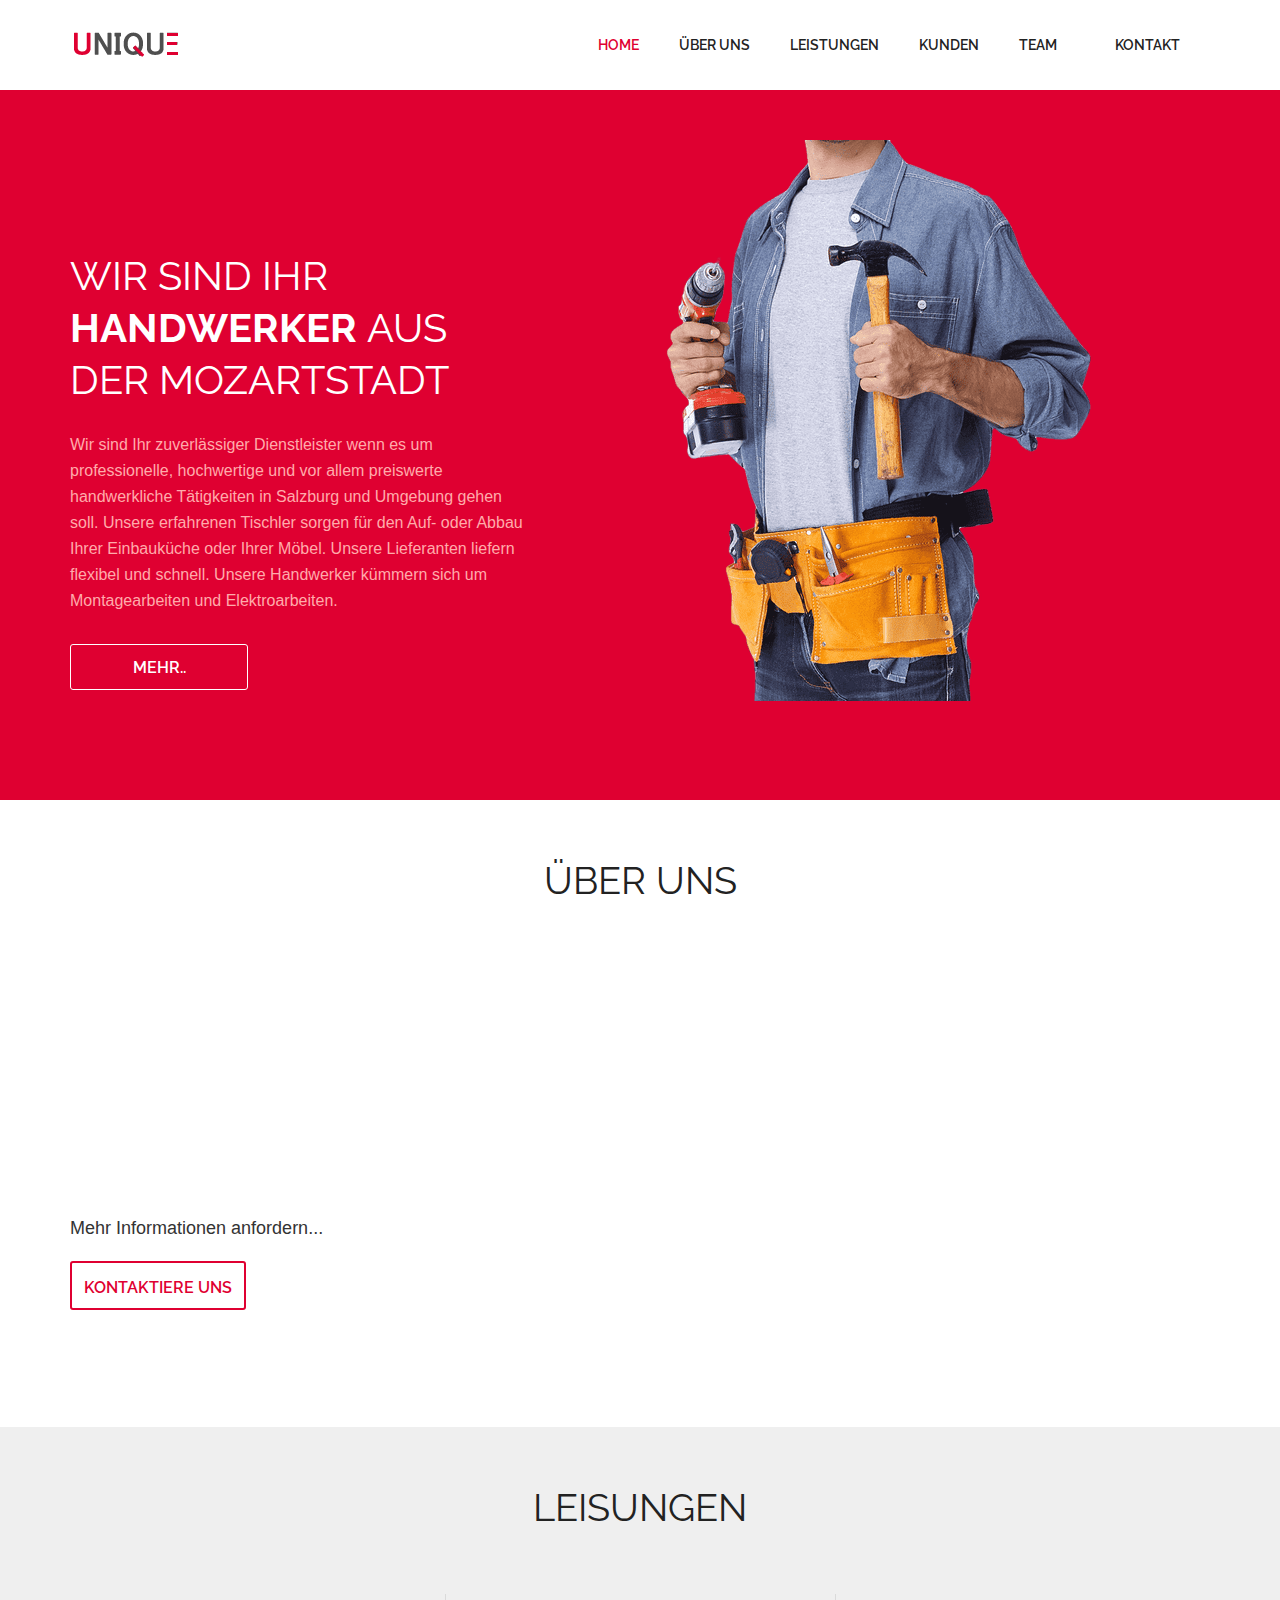
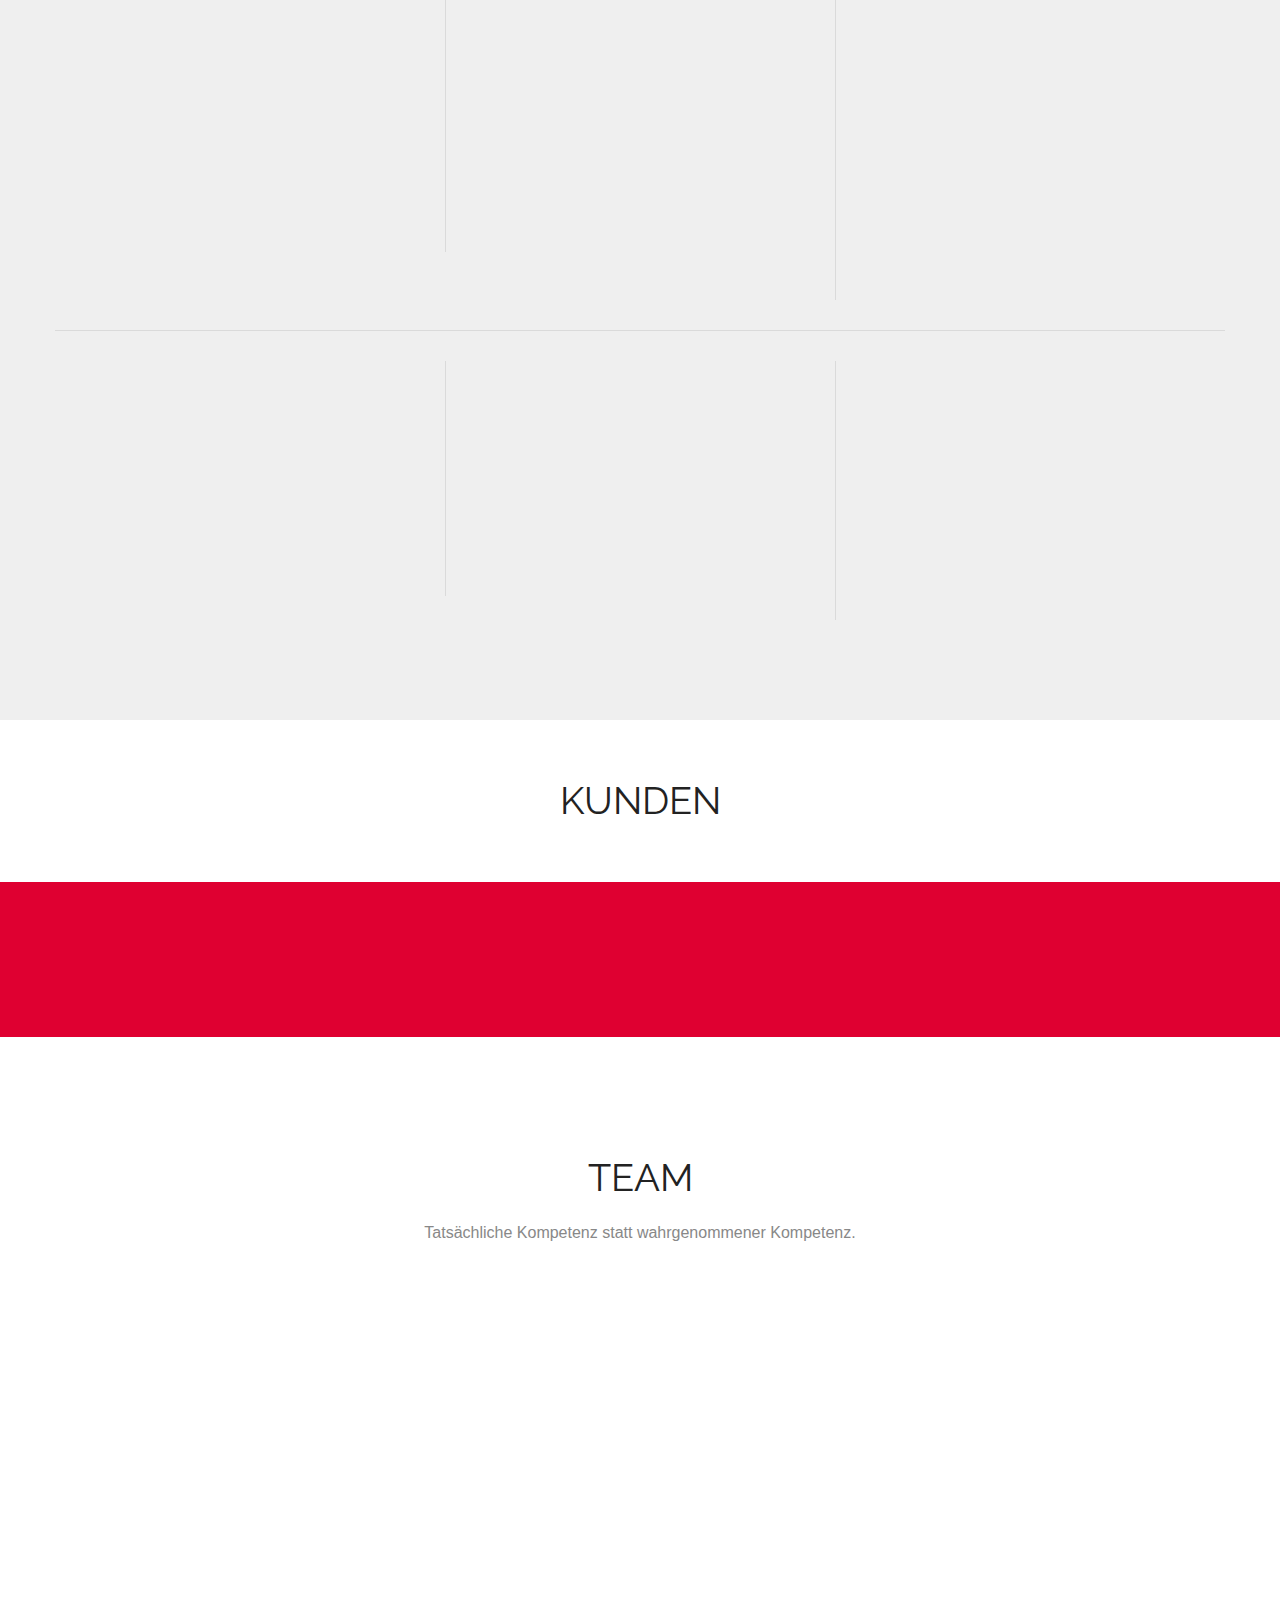
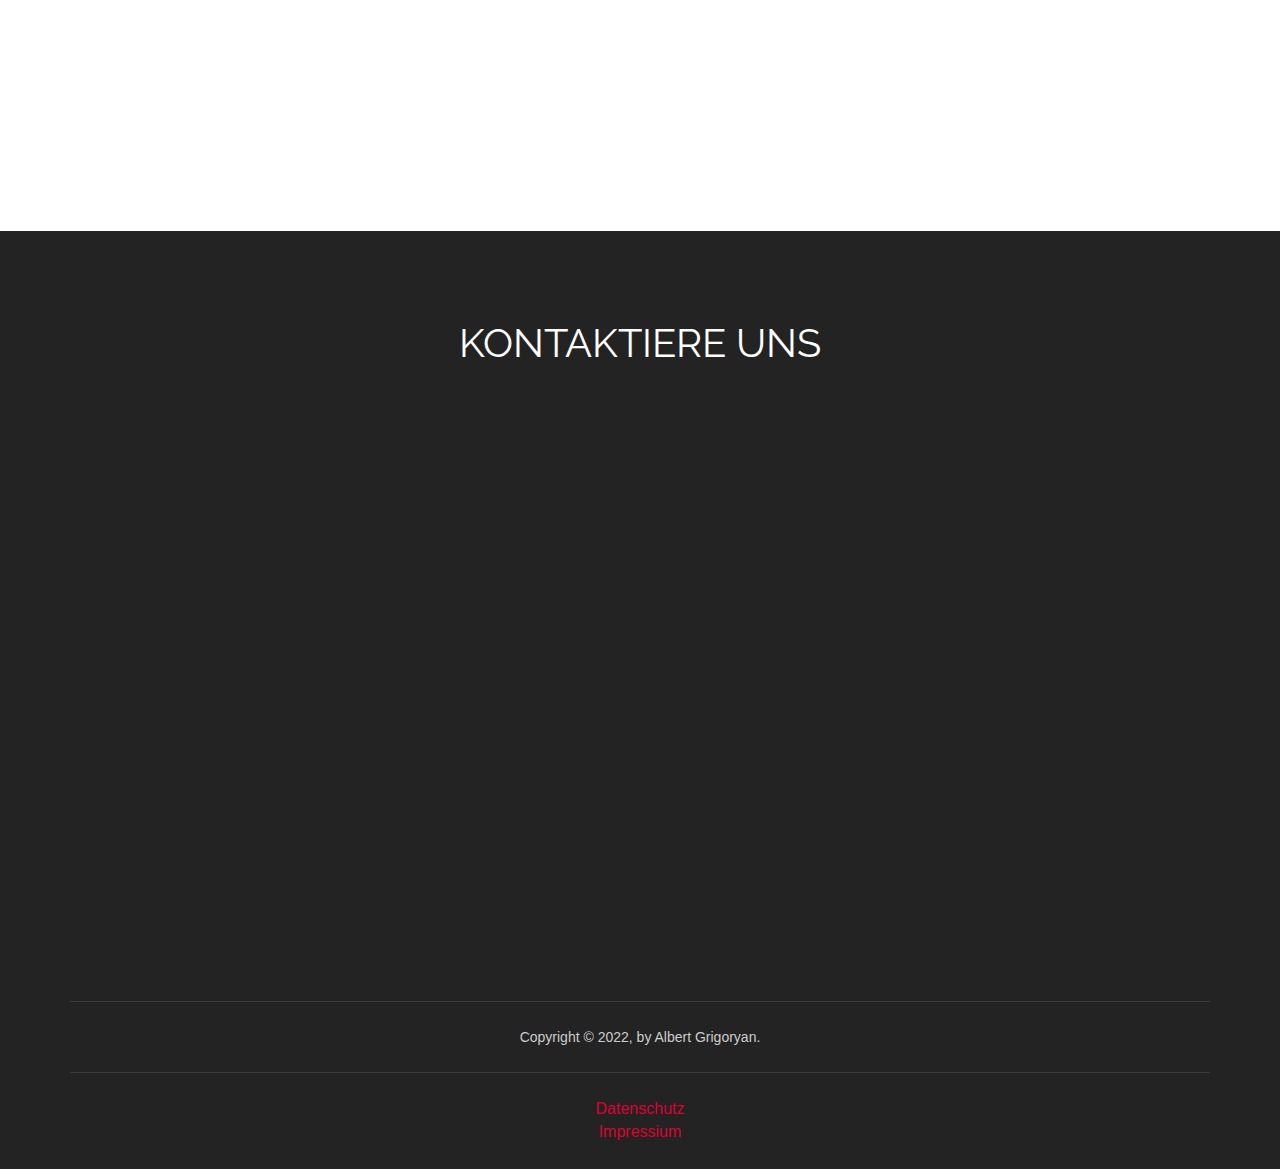
==== index.html @ 23719fca "Add files via upload" ====
<!doctype html>
<html>
<head>
<meta charset="utf-8">
<meta name="viewport" content="width=device-width, maximum-scale=1">
<title>AB-Montage</title>
<link rel="icon" href="favicon.png" type="image/png">
<link href="css/bootstrap.min.css" rel="stylesheet" type="text/css">
<link href="css/style.css" rel="stylesheet" type="text/css"> 
<!--<link href="css/font-awesome.css" rel="stylesheet" type="text/css"> -->
<link href="css/animate.css" rel="stylesheet" type="text/css">
<link rel="stylesheet" href="https://cdn.jsdelivr.net/npm/bootstrap-icons@1.8.3/font/bootstrap-icons.css">
<link href="https://fonts.googleapis.com/icon?family=Material+Icons+Outlined"
      rel="stylesheet">
 
<!--[if lt IE 9]>
    <script src="js/respond-1.1.0.min.js"></script>
    <script src="js/html5shiv.js"></script>
    <script src="js/html5element.js"></script>
<![endif]-->
 
</head>
<body>

<!--Header_section-->
<header id="header_wrapper">
  <div class="container">
    <div class="header_box">
      <div class="logo"><a href="#"><img src="img/logo.png" alt="logo"></a></div>
	  <nav class="navbar navbar-inverse" role="navigation">
      <div class="navbar-header">
        <button type="button" id="nav-toggle" class="navbar-toggle" data-toggle="collapse" data-target="#main-nav"> <span class="sr-only">Toggle navigation</span> <span class="icon-bar"></span> <span class="icon-bar"></span> <span class="icon-bar"></span> </button>
        </div>
	    <div id="main-nav" class="collapse navbar-collapse navStyle">
			<ul class="nav navbar-nav" id="mainNav">
			  <li class="active"><a href="#hero_section" class="scroll-link">Home</a></li>
			  <li><a href="#aboutUs" class="scroll-link">Über uns</a></li>
			  <li><a href="#service" class="scroll-link">Leistungen</a></li>
			  <li><a href="#clients" class="scroll-link">Kunden</a></li>
			  <li><a href="#team" class="scroll-link">Team</a></li>
			  <li><a href="#contact" class="scroll-link">Kontakt</a></li>
			</ul>
      </div>
	 </nav>
    </div>
  </div>
</header>
<!--Header_section--> 

<!--Hero_Section-->
<section id="hero_section" class="top_cont_outer">
  <div class="hero_wrapper">
    <div class="container">
      <div class="hero_section">
        <div class="row">
          <div class="col-lg-5 col-sm-7">
            <div class="top_left_cont zoomIn wow animated"> 
              <h2>Wir sind Ihr <strong>Handwerker </strong>aus der Mozartstadt</h2>
              <p>Wir sind Ihr zuverlässiger Dienstleister wenn es um professionelle, hochwertige und vor allem preiswerte handwerkliche Tätigkeiten in Salzburg und Umgebung gehen soll.
                Unsere erfahrenen Tischler sorgen für den Auf- oder Abbau Ihrer Einbauküche oder Ihrer Möbel. Unsere Lieferanten liefern flexibel und schnell. Unsere Handwerker kümmern sich um Montagearbeiten und Elektroarbeiten.</p>
              <a href="#service" class="read_more2">Mehr..</a> </div>
          </div>
          <div class="col-lg-7 col-sm-5">
			<img src="img/main_device_image.png" class="zoomIn wow animated" alt="" />
		  </div>
        </div>
      </div>
    </div>
  </div>
</section>
<!--Hero_Section--> 

<section id="aboutUs"><!--Aboutus-->
<div class="inner_wrapper">
  <div class="container">
    <h2>Über Uns</h2>
    <div class="inner_section">
	<div class="row">
      <div class=" col-lg-4 col-md-4 col-sm-4 col-xs-12 pull-right"><img src="img/about-img.jpg" class="img-circle delay-03s animated wow zoomIn" alt=""></div>
      	<div class=" col-lg-7 col-md-7 col-sm-7 col-xs-12 pull-left">
        	<div class=" delay-01s animated fadeInDown wow animated">
			<h3>Wir sind die Vollblut Handwerker aus Salzburg</h3><br/> 
            <p>Wir sind ein Betrieb welches sich auf jegliche handwerkliche Tätigkeiten spezialisiert hat.</p> <br/>
<p>Wir bieten Qualitätarbeit zum fairen Preis. A&B-Montage wurde 2018 gegründet und konnte jährlich immer mehr Großkonzerne und Endkunden überzeugen. Durch diese positive Entwicklung konnte A&B-Montage immer mehr kompetente Handwerker ins Team holen. So ist die Qualität der vielen Leistungen sichergestellt. Auf Anfrage können wir einen Ersttermin festlegen und uns über Ihre Anfrage abstimmen. Gerne können auch andere handwerkliche Tätigkeiten angefragt werden.</p>
</div>
<div class="work_bottom"> <span>Mehr Informationen anfordern...</span> <a href="#contact" class="contact_btn">Kontaktiere uns</a> </div>       
	   </div>
      	
      </div>
	  
      
    </div>
  </div> 
  </div>
</section>
<!--Aboutus--> 


<!--Service-->
<section  id="service">
  <div class="container">
    <h2>Leisungen</h2>
    <div class="service_wrapper">
      <div class="row">
        <div class="col-lg-4">
          <div class="service_block">
            <div class="service_icon delay-03s animated wow  zoomIn"> <span><i class="material-icons-outlined">
              construction
            </i></span> </div>
            <h3 class="animated fadeInUp wow">Montagearbeiten</h3>
            <p class="animated fadeInDown wow">Waschmaschine anschließen, Kasten zusammenbauen, Sockelleisten montieren, Fernseher Halterung, Garderoben Stange, Schaukel fixieren, uvm.</p>
          </div>
        </div>
        <div class="col-lg-4 borderLeft">			
          <div class="service_block">
            <div class="service_icon icon2  delay-03s animated wow zoomIn"> <span><i class="material-icons-outlined">
              local_shipping
            </i></span> </div>
            <h3 class="animated fadeInUp wow">Lieferservice</h3>
            <p class="animated fadeInDown wow">Lieferungen von Kleingeräten bis großen Möbelstücken. Kurze Lieferzeiten sind dabei garantiert und können telefonisch fixiert werden.</p>
          </div>
        </div>
        <div class="col-lg-4 borderLeft">
          <div class="service_block">
            <div class="service_icon icon3  delay-03s animated wow zoomIn"> <span><i class="material-icons-outlined">
              info
            </i></i></span> </div>
            <h3 class="animated fadeInUp wow">Einbaucheck</h3>
            <p class="animated fadeInDown wow">Wir machen einen Einbaucheck bevor Sie sich für die Geräte entscheiden. Mit den richtigen Abmessungen können Sie nun zum Händler..
              Wenn wir diese Geräte dann einbauen, dann bekommen Sie Ihr Geld zurück.
            </p>
          </div>
        </div>
      </div>
	   <div class="row borderTop">
        <div class="col-lg-4 mrgTop">
          <div class="service_block">
            <div class="service_icon delay-03s animated wow  zoomIn"> <span><i class="material-icons-outlined">
              bolt
            </i></span> </div>
            <h3 class="animated fadeInUp wow">Elektroarbeiten</h3>
            <p class="animated fadeInDown wow">Störungsbehebung, Lampenmontage, Herd anschließen, Verteiler erneuern, Steckdosen erweitern, Leitungen verstärken, Schalter montieren uvm.</p>
          </div>
        </div>
        <div class="col-lg-4 borderLeft mrgTop">
          <div class="service_block">
            <div class="service_icon icon2  delay-03s animated wow zoomIn"> <span><i class="material-icons-outlined">
              countertops
            </i></span> </div>
            <h3 class="animated fadeInUp wow">Küchenmontage</h3>
            <p class="animated fadeInDown wow">Küchenaufbau, Herdanschluss, Arbeitsplattentausch, Armaturenmontage, Steckdosenmontage uvm.</p>
          </div>
        </div>
        <div class="col-lg-4 borderLeft mrgTop">
          <div class="service_block">
            <div class="service_icon icon3  delay-03s animated wow zoomIn"> <span><i class="material-icons-outlined">
              bed
            </i></span> </div>
            <h3 class="animated fadeInUp wow">Möbelmontage</h3>
            <p class="animated fadeInDown wow">Kästen zusammenbauen, Wandregal montieren, Kinderbetten aufstellen, Spiegel anschrauben, Wandverbauten, Möbelaufbau uvm.</p>
          </div>
        </div>
      </div>
    </div>
  </div>
</section>
<!--Service-->



<section class="page_section" id="clients"><!--page_section-->
  <h2>Kunden</h2>
<!--page_section-->
<div class="client_logos"><!--client_logos-->
  <div class="container">
    <ul class="fadeInRight animated wow">
      <li class="crop"><a href="https://www.xxxlutz.at/"><img src="img/client_logo1.png" alt=""></a></li>
      <li class="crop"><a href="https://www.moebelix.at/"><img src="img/client_logo2.png" alt=""></a></li>
      <li class="crop"><a href="javascript:void(0)"><img src="img/client_logo3.png" alt=""></a></li>
      <li class="crop"><a href="javascript:void(0)"><img src="img/client_logo4.png" alt=""></a></li>
    </ul>
  </div>
</div>
</section>
<!--client_logos-->

<section class="page_section team" id="team"><!--main-section team-start-->
  <div class="container">
    <h2>Team</h2>
    <h6>Tatsächliche Kompetenz statt wahrgenommener Kompetenz.</h6>
    <div class="team_section clearfix">
      <div class="team_area">
        <div class="team_box wow fadeInDown delay-03s">
          <div class="team_box_shadow"><a href="javascript:void(0)"></a></div>
          <img src="img/team_pic1.jpg" alt="">
        </div>
        <h3 class="wow fadeInDown delay-03s">Abubakar Askhabov</h3>
        <span class="wow fadeInDown delay-03s">Inhaber und Projektleiter</span>
        <p class="wow fadeInDown delay-03s">Der Inhaber von A&B-Montage ist gelehrnter Maurer. Nach jahrelangen Erfahrungen als Fließenleger, konnte sich Ashkabov Fähigkeiten als Tischler aneignen.</p>
      </div>
      <div class="team_area">
        <div class="team_box  wow fadeInDown delay-06s">
          <div class="team_box_shadow"><a href="javascript:void(0)"></a></div>
          <img src="img/team_pic2.jpg" alt="">
        </div>
        <h3 class="wow fadeInDown delay-06s">Taus Askhabov</h3>
        <span class="wow fadeInDown delay-06s">Tischler</span>
        <p class="wow fadeInDown delay-06s">Lorem ipsum dolor sit amet, consectetur adipiscing elit. Proin consequat sollicitudin cursus. Dolor sit amet, consectetur adipiscing elit proin consequat.</p>
      </div>
      <div class="team_area">
        <div class="team_box wow fadeInDown delay-09s">
          <div class="team_box_shadow"><a href="javascript:void(0)"></a></div>
          <img src="img/team_pic3.jpg" alt="">
        </div>
        <h3 class="wow fadeInDown delay-09s">Lancer Jack</h3>
        <span class="wow fadeInDown delay-09s">Senior Manager</span>
        <p class="wow fadeInDown delay-09s">Lorem ipsum dolor sit amet, consectetur adipiscing elit. Proin consequat sollicitudin cursus. Dolor sit amet, consectetur adipiscing elit proin consequat.</p>
      </div>
    </div>
  </div>
</section>
<!--/Team-->
<!--Footer-->
<footer class="footer_wrapper" id="contact">
  <div class="container">
    <section class="page_section contact" id="contact">
      <div class="contact_section">
        <h2>Kontaktiere uns</h2>
        <div class="row">
          <div class="col-lg-4">
            
          </div>
          <div class="col-lg-4">
           
          </div>
          <div class="col-lg-4">
          
          </div>
        </div>
      </div>
      <div class="row">
        <div class="col-lg-4 wow fadeInLeft">	
		 <div class="contact_info">
                            <div class="detail">
                                <h4>Abubakar Askhabov</h4>
                                <p>Landesstraße 9 Tür 1 <br> 5302 Henndorf am Wallersee</p>
                            </div>
                            <div class="detail">
                                <h4>Rufen Sie uns an</h4>
                                <p>+43 676 77 57 577</p>
                            </div>
                            <div class="detail">
                                <h4>Email</h4>
                                <p>support@sitename.com</p>
                            </div> 
                        </div>
       		  
			  
          
        </div>
        <div class="col-lg-8 wow fadeInLeft delay-06s">
          <div class="form">
            <input class="input-text" type="text" name="" value="Dein Name *" onFocus="if(this.value==this.defaultValue)this.value='';" onBlur="if(this.value=='')this.value=this.defaultValue;">
            <input class="input-text" type="text" name="" value="Deine E-Mail Adresse *" onFocus="if(this.value==this.defaultValue)this.value='';" onBlur="if(this.value=='')this.value=this.defaultValue;">
            <textarea class="input-text text-area" cols="0" rows="0" onFocus="if(this.value==this.defaultValue)this.value='';" onBlur="if(this.value=='')this.value=this.defaultValue;">Deine Nachricht *</textarea>
            <input class="input-btn" type="submit" value="Senden">
          </div>
        </div>
      </div>
    </section>
  </div>
  <div class="container">
    <div class="footer_bottom"><span>Copyright © 2022, by Albert Grigoryan. </span> </div>
    <div class="footer_bottom"> <span><a href="datenschutz.html">Datenschutz</a></span> <span> <a href="impressium.html">Impressium</a></span></div> 
  </div>
</footer>

<script type="text/javascript" src="js/jquery-1.11.0.min.js"></script>
<script type="text/javascript" src="js/bootstrap.min.js"></script>
<script type="text/javascript" src="js/jquery-scrolltofixed.js"></script>
<script type="text/javascript" src="js/jquery.nav.js"></script> 
<script type="text/javascript" src="js/jquery.easing.1.3.js"></script>
<script type="text/javascript" src="js/jquery.isotope.js"></script>
<script type="text/javascript" src="js/wow.js"></script> 
<script type="text/javascript" src="js/custom.js"></script>

</body>
</html>
---- css/style.css ----
/*
Author URI: http://webthemez.com/
Note: 
Licence under Creative Commons Attribution 3.0 
Do not remove the back-link in this web template 
-------------------------------------------------------*/

@charset "utf-8";
@import url(http://fonts.googleapis.com/css?family=Raleway:800,700,400);
@import url(http://fonts.googleapis.com/css?family=Signika:400,600);

/* Reset
---------------------------------*/
ul {
    list-style: none;
}

.figure {
    margin: 0px;
}

img {
    max-width: 100%;
}

a, a:hover, a:active {
    outline: 0px !important;
}
.clear {
    clear: both;
    display: block;
    overflow: hidden;
    visibility: hidden;
    width: 0;
    height: 0;
}
.clearfix:before,
.clearfix:after {
    content: '\0020';
    display: block;
    overflow: hidden;
    visibility: hidden;
    width: 0;
    height: 0;
}

.clearfix:after {
    clear: both;
}


/* Styles
---------------------------------*/
body {
    background: #fff;
    font-family: 'Open Sans', sans-serif;
    font-size: 14px;
    font-weight: normal;
    color: #888888;
    margin: 0;
}

h2 {
    font-size: 38px;
    color: #222222;
    font-family: 'Raleway', sans-serif;
    font-weight: normal;
    margin: 0px 0 25px 0;
    text-align: center;
    text-transform: uppercase;
}

h3 {
    font-family: 'Open Sans', sans-serif;
    font-weight: 600;
    color: #222222;
    font-size: 18px;
    margin: 0 0 5px 0;
}

h6 {
    font-size: 16px;
    color: #888888;
    font-family: 'Open Sans', sans-serif;
    font-weight: 400;
    text-align: center;
    margin: 0 0 60px 0;
}

p {
    line-height: 24px;
    margin: 0;
}

/* Header Styles
---------------------------------*/

#header_wrapper {
    background: #ffffff;
    padding: 20px 0px;
}

.header_box {
    position: relative;
}

.logo {
    float: left;
    margin-top: 8px;
	position: relative;
	z-index: 2;
}

.res-nav_click {
    display: none;
}
	

/* Nav Styles
---------------------------------*/
.navbar-inverse {
    background-color: transparent;
    border-color: transparent;
}

.navbar {
    border: 0px solid #fff;
    min-height: 40px;
    margin-bottom: 0px;
}

.navbar-inverse .navbar-nav > li > a {
    color: #222;
}

.navStyle {
    float: right;
}

.navStyle ul {
    list-style: none;
    padding: 0px;
}

.navStyle ul li {
    display: inline-block;
    margin: 0 5px;
}

.navStyle ul li:first-child {
	/*margin:0px;*/;
}

.navStyle ul li:last-child {
    margin: 0 0 0 23px;
}

.navStyle ul li a {
    display: block;
    font-size: 14px;
    color: #222222;
    font-family: 'Raleway', sans-serif;
    text-decoration: none;
    text-transform: uppercase;
    font-weight: 600;
    transition: all 0.2s ease-in-out;
    -moz-transition: all 0.2s ease-in-out;
    -webkit-transition: all 0.2s ease-in-out;
}

.navStyle ul li a:hover {
    color: #df0031;
}

.navStyle > li > a:hover, .nav > li > a:focus {
    text-decoration: none;
    color: #df0031;
    background-color: transparent;
}

.navbar-inverse .navbar-nav > li > a:hover, .navbar-inverse .navbar-nav > li > a:focus {
    color: #df0031;
    background-color: transparent;
}

.navbar-inverse .navbar-nav > .active > a, .navbar-inverse .navbar-nav > .active > a:hover, .navbar-inverse .navbar-nav > .active > a:focus {
    color: #df0031;
    background-color: transparent;
}

.navStyle > li.active > a,
.navStyle > li.active > a:hover {
    text-decoration: none;
    color: #df0031;
    background-color: transparent;
}

.borderLeft {
    border-left: 1px solid #DADADA;
}

.borderTop {
    margin-top: 30px;
    border-top: 1px solid #DADADA;
}

.mrgTop {
    margin-top: 30px;
}
/* Top_content
---------------------------------*/

.top_cont_outer {
    background: #df0031;
    position: relative;
}

.hero_section {
    position: relative;
    padding-top: 50px;
}

.white_pad {
    position: relative;
    right: 0px;
    bottom: 0px;
}

.white_pad img {
    position: absolute;
    right: 0px;
    bottom: 0px;
}

.top_left_cont {
    padding: 110px 0;
}

.top_left_cont h3 {
    font-size: 16px;
    color: #f56eab;
    margin: 0 0 20px 0;
    text-align: left;
    font-weight: 700;
}

.top_left_cont h2 {
    font-size: 40px;
    color: #FFF;
    line-height: 52px;
    margin: 0 0 26px 0;
    font-family: 'Raleway', sans-serif;
    text-align: left;
}

.top_left_cont h2 strong {
    font-weight: 700;
}

.top_left_cont p {
    font-size: 16px;
    color: #FFABAB;
    margin: 0 0 30px 0;
    line-height: 26px;
}

a.read_more2 {
    font-family: 'Raleway', sans-serif;
    display: block;
    font-size: 16px;
    width: 178px;
    height: 46px;
    line-height: 46px;
    border-radius: 3px;
    text-align: center;
    text-transform: uppercase;
    font-weight: 600;
    transition: all 0.2s ease-in-out;
    -moz-transition: all 0.2s ease-in-out;
    -webkit-transition: all 0.2s ease-in-out;
    background: transparent;
    color: #fff;
    border: 1px solid #fff;
}

a.read_more2:hover {
    background: #fff;
    color: #df0031;
    border: 1px solid #fff;
}

	







/* Services
---------------------------------*/

#service {
    padding: 60px 0px;
    background: #EFEFEF;
}

.service_wrapper {
    padding: 40px 0 40px;
}

.service_section {
}

.service_block {
    text-align: center;
    padding-left: 15px;
    padding-right: 15px;
}

.service_icon {
    border: 2px solid #df0031;
    border-radius: 50%;
    width: 90px;
    height: 90px;
    margin: 0px auto 25px;
}

.service_icon.icon2 {
    border: 2px solid #df0031;
}

.service_icon.icon3 {
    border: 2px solid #df0031;
}

.service_icon span {
    background: transparent;
    border-radius: 50%;
    display: block;
    height: 100%;
    width: 100%;
}

.service_icon i {
    color: #df0031;
    font-size: 40px;
    margin-top: 0;
    position: relative;
    top: 20px;
    z-index: 20;
}

.service_block h3 {
    font-family: 'Raleway', sans-serif;
    font-weight: 600;
    font-size: 18px;
    color: #111111;
    margin: 35px 0 18px;
}

.service_block p {
    font-size: 16px;
    color: #888888;
    margin: 0px;
}
	


/* Latest Work
---------------------------------*/


#work_outer {
    background: #f9f9f9;
    padding: 70px 0px;
    position: relative;
}

.work_pic {
    position: absolute;
    right: 0;
    top: 25%;
    width: 50%;
}

.inner_section {
    padding: 60px 0 20px;
}

.service-list {
    padding: 0 0 0 0;
    font-size: 14px;
    margin-bottom: 40px;
}

.service-list-col1 {
    float: left;
    width: 60px;
    text-align: center;
}

.service-list-col1 i {
    display:;
    color: #888;
    font-size: 19px;
    font-style: normal;
    line-height: 20px;
}

.service-list-col2 {
    overflow: hidden;
}

.page_section.alabaster {
    background: #fafafa;
}

.work_bottom {
    padding: 20px 0 0 0px;
}

.work_bottom span {
    font-size: 18px;
    color: #333333;
    display: block;
    margin: 0 0 20px 0;
}

a.contact_btn {
    background: #fff;
    text-transform: uppercase;
    display: block;
    width: 176px;
    height: 49px;
    text-align: center;
    line-height: 49px;
    font-size: 16px;
    color: #df0031;
    border-radius: 3px;
    font-family: 'Raleway', sans-serif;
    font-weight: 600;
    border: 2px solid #df0031;
    transition: all 0.2s ease-in-out;
    -moz-transition: all 0.2s ease-in-out;
    -webkit-transition: all 0.2s ease-in-out;
}

a.contact_btn:hover {
    background: #df0031;
    color: #fff;
}

.input-text {
    background: transparent;
}


/* Portfolio
---------------------------------*/


#Portfolio {
    padding: 60px 0px;
}

.Portfolio-nav {
    padding: 0;
    margin: 0 0 45px 0;
    list-style: none;
    text-align: center;
}

.Portfolio-nav li {
    margin: 0 10px;
    display: inline;
}

.Portfolio-nav li a {
    display: inline-block;
    padding: 10px 22px;
    font-size: 12px;
    line-height: 20px;
    color: #222222;
    border-radius: 4px;
    text-transform: uppercase;
    background: #f7f7f7;
    margin-bottom: 5px;
    transition: all 0.3s ease-in-out;
    -moz-transition: all 0.3s ease-in-out;
    -webkit-transition: all 0.3s ease-in-out;
}

.Portfolio-nav li a:hover {
    background: #df0031;
    color: #fff;
    text-decoration: none;
}

.portfolioContainer {
    margin: 0 auto;
    padding-left: 15px;
    width: auto !important;
}

.Portfolio-box {
    text-align: center;
    width: 350px;
    overflow: hidden;
    float: left;
    padding: 12px 0px;
}

.Portfolio-box img {
    transition: all 0.3s ease-in-out;
    -moz-transition: all 0.3s ease-in-out;
    -webkit-transition: all 0.3s ease-in-out;
}

.Portfolio-box img:hover {
    opacity: 0.6;
}

.Portfolio-nav li a.current {
    background: #df0031;
    color: #fff;
    text-decoration: none;
}

img {
    max-width: 100%;
}

/* no transition on .isotope container */

.isotope .isotope-item {
  /* change duration value to whatever you like */
    -webkit-transition-duration: 0.6s;
    -moz-transition-duration: 0.6s;
    transition-duration: 0.6s;
}

.isotope .isotope-item {
    -webkit-transition-property: -webkit-transform, opacity;
    -moz-transition-property: -moz-transform, opacity;
    transition-property: transform, opacity;
}

.page_section.paddind {
    padding-bottom: 60px;
}


/* Happy Clients
---------------------------------*/



#clients {
    padding: 60px 0px;
}

.client_area {
    width: 960px;
    margin: 0px auto;
}

.client_section {
    padding: 35px 0 0 0;
}

.client_section.btm {
    padding: 20px 0 0 0;
}

.client_profile {
    float: left;
    text-align: center;
}

.client_profile.flt {
    float: right;
}

.client_profile_pic {
    border-radius: 50%;
    border: 2px solid #f5f5f5;
    margin: 0 0 15px 0;
    width: 220px;
    height: 220px;
}

.client_profile_pic img {
    border-radius: 50%;
    border: 3px solid #f5f5f5;
}

.client_profile h3 {
    font-size: 18px;
    color: #49b5e7;
    margin: 0 0 0 0;
}

.client_profile span {
    display: block;
    font-size: 16px;
    color: #888888;
}

/* Clients
---------------------------------*/


.client_logos {
    background: #df0031;
    padding: 60px 0;
    margin-top: 60px;
}

.client_logos ul {
    padding: 0;
    margin: 0;
    list-style: none;
    text-align: center;
}

.client_logos ul li {
    display: inline;
    margin: 0 25px;
}

.client_logos ul a {
    display: inline-block;
    margin: 0 20px;
}

.page_section.team {
    padding: 60px 0;
}

.page_section.team h6 {
    margin-bottom: 40px;
}



/* Team
---------------------------------*/
.team_section {
    max-width: 993px;
    margin: 0 auto;
}

.team_area {
    width: 30.66%;
    margin-right: 3.82979%;
    height: 490px;
    overflow: hidden;
    text-align: center;
    float: left;
}

.team_area span {
    margin-bottom: 24px;
    display: block;
}

.team_area:nth-of-type(3n+0) {
    margin: 0;
}

.team_box {
    width: auto;
    height: auto;
    position: relative;
    border-radius: 50%;
    margin: 7px 7px 25px 7px;
}

.team_box_shadow {
    transition: all 0.3s ease-in-out;
    -moz-transition: all 0.3s ease-in-out;
    -webkit-transition: all 0.3s ease-in-out;
    position: absolute;
    width: 100%;
    height: 26%;
    z-index: 10;
    bottom: 0px;
}

.team_box_shadow a {
    display: block;
    width: 100%;
    height: 100%;
    border-bottom: 4px solid #df0031;
}

.team_box:hover .team_box_shadow {
    box-shadow: inset  0px 0px 0px 148px rgba(17,17,17,0.80);
}

.team_box:hover ul {
    display: block;
    opacity: 1;
}

.team_box img {
    display: block;
    border-radius: 0%;
    width: 90%;
    margin: 0 auto;
}

.team_box ul {
    display: block;
    opacity: 0;
    padding: 0;
    margin: 0;
    list-style: none;
    position: absolute;
    left: 0;
    top: 86%;
    width: 100%;
    text-align: center;
    margin-top: -14px;
    z-index: 15;
    transition: all 0.6s ease-in-out;
    -moz-transition: all 0.6s ease-in-out;
    -webkit-transition: all 0.6s ease-in-out;
}

.team_box ul li {
    display: inline;
    margin: 0 11px;
}

.team_box ul li a { 
    display: inline-block;
    font-size: 28px;
    color: #fff;
    transition: all 0.3s ease-in-out;
    -moz-transition: all 0.3s ease-in-out;
    -webkit-transition: all 0.3s ease-in-out;
}

.team_box ul li a:hover, .team_box ul li a:focus {
    text-decoration: none;
}

.team_box ul li a.fa-twitter:hover {
    color: #55acee;
}

.team_box ul li a.fa-facebook:hover {
    color: #3b5998;
}

.team_box ul li a.fa-pinterest:hover {
    color: #cb2026;
}

.team_box ul li a.fa-google-plus:hover {
    color: #dd4b39;
}
 
#aboutUs {
    padding: 60px 0;
}

/* Contact
---------------------------------*/
.page_section.contact {
    padding: 90px 0 100px;
}
 
.contact_section {
    margin: 0 0 60px 0;
}

.contact_section h2 {
    font-size: 40px;
    color: #ffffff;
    margin: 0 0 50px 0;
    text-transform: uppercase;
}

.contact_block {
    text-align: center;
}

.contact_block_icon {
    border-radius: 50%;
    height: 85px;
    width: 85px;
    margin: 0px auto 20px;
}

.contact_block_icon.icon2 {
    border-color: #df0031;
}

.contact_block_icon.icon3 {
    border-color: #49b5e7;
}

.contact_block_icon span {
    background: none repeat scroll 0 0 #f56eab;
    border: 5px solid #fff;
    border-radius: 50%;
    display: block;
    height: 100%;
    width: 100%;
}

.contact_block_icon.icon2 {
    border-color: #df0031;
}

.contact_block_icon.icon2 span {
    background: #df0031;
}

.contact_block_icon.icon3 {
    border-color: #49b5e7;
}

.contact_block_icon.icon3 span {
    background: #49b5e7;
}

.contact_block_icon i {
    color: #fff;
    font-size: 36px;
    margin-top: 0;
    position: relative;
    top: 26px;
    z-index: 20;
}

.contact_block span {
    display: block;
    font-size: 16px;
    color: #ffffff;
    line-height: 20px;
}

.contact_block span a {
    display: block;
    font-size: 16px;
    color: #ffffff;
    line-height: 20px;
}

.contact_info {
    font-size: 15px;
    margin: 0 0 0 20px;
    padding-left: 0;
}

.contact_info  h3 {
    font-size: 24px;
    font-weight: 600;
    margin: 0 0 30px;
    color: #fff;
}

.contact_info p {
    line-height: 28px;
    display: block;
    font-size: 16px;
    color: #ffffff;
    margin: 0 0 30px;
}

.social_links {
    padding:0;
    margin: 0;
    display: block;
    overflow: hidden;
    list-style: none;
}

.social_links li {
    float: left;
    margin-right: 4px;
}

.social_links li a {
    display: block;
    width: 50px;
    height: 50px;
    text-align: center;
    line-height: 50px;
    font-size: 25px;
    color: #fff;
}

.social_links li a:hover, .social_links li a:focus {
    text-decoration: none;
    border-radius: 80px;
}

.twitter a:hover {
    color: #55acee;
}

.facebook a:hover {
    color: #3b5998;
}

.pinterest a:hover {
    color: #cb2026;
}

.gplus a:hover {
    color: #dd4b39;
}
 

.form {
    margin: 0 66px 0 30px;
}

.input-text {
    padding: 15px 16px;
    border: 1px solid #ccc;
    width: 100%;
    height: 50px;
    display: block;
    border-radius: 4px;
    font-size: 15px;
    color: #aaa;
    margin: 0 0 15px 0;
    transition: all 0.3s ease-in-out;
    -moz-transition: all 0.3s ease-in-out;
    -webkit-transition: all 0.3s ease-in-out;
}

.input-text:focus {
    border: 1px solid #fff;
    outline: 0;
    -webkit-box-shadow: inset 0 1px 1px rgba(0, 0, 0, 0.075), 0 0 8px rgba(124, 197, 118, 0.3);
    -moz-box-shadow: inset 0 1px 1px rgba(0, 0, 0, 0.075), 0 0 8px rgba(124, 197, 118, 0.3);
    box-shadow: inset 0 1px 1px rgba(0, 0, 0, 0.075), 0 0 8px rgba(124, 197, 118, 0.3);
}

.input-text.text-area {
    height: 230px;
    resize: none;
    overflow: auto;
    
}

.input-btn {    
    width: 175px;
    height: 50px;
    letter-spacing: 0px;
    background: #df0031;
    border-radius: 3px;
    color: #ffffff;
    font-size: 16px;
    text-transform: uppercase;
    font-weight: 600;
    border: 0px;
    transition: all 0.3s ease-in-out;
    -moz-transition: all 0.3s ease-in-out;
    -webkit-transition: all 0.3s ease-in-out;
}

.input-btn:hover {
    background: #fff;
    color: #222;
}

/* Footer
---------------------------------*/

.footer_wrapper {
    background: #232323;
}

.footer_bottom {
    border-top: 1px solid #3C3A3A;
    padding: 25px 0;
}

.footer_bottom span {
    display: block;
    font-size: 14px;
    color: #cccccc;
    text-align: center;
}

.footer_bottom span a {
    display: inline-block;
    color: #df0031;
    font-size: 16px;
    transition: all 0.3s ease-in-out;
    -moz-transition: all 0.3s ease-in-out;
    -webkit-transition: all 0.3s ease-in-out;
}

.footer_bottom span a:hover {
    color: #fff;
}

/* Animation Timers
---------------------------------*/
.delay-02s {
    animation-delay: 0.2s;
    -webkit-animation-delay: 0.2s;
}

.delay-03s {
    animation-delay: 0.3s;
    -webkit-animation-delay: 0.3s;
}

.delay-04s {
    animation-delay: 0.4s;
    -webkit-animation-delay: 0.4s;
}

.delay-05s {
    animation-delay: 0.5s;
    -webkit-animation-delay: 0.5s;
}

.delay-06s {
    animation-delay: 0.6s;
    -webkit-animation-delay: 0.6s;
}

.delay-07s {
    animation-delay: 0.7s;
    -webkit-animation-delay: 0.7s;
}

.delay-08s {
    animation-delay: 0.8s;
    -webkit-animation-delay: 0.8s;
}

.delay-09s {
    animation-delay: 0.9s;
    -webkit-animation-delay: 0.9s;
}

.delay-1s {
    animation-delay: 1s;
    -webkit-animation-delay: 1s;
}

.delay-12s {
    animation-delay: 1.2s;
    -webkit-animation-delay: 1.2s;
}


/*new_profolio*/



	
/* Portfolio */	
	
.container.portfolio_title {
    padding-bottom: 0px;
}

#portfolio {
    padding: 60px 0 40px;
}



/* Portfolio Filters */	

#filters {
    margin-top: 10px;
    margin-bottom: 40px;
    text-align: center;
    display: block;
    float: none;
    z-index: 2;
    position: relative;
}

#filters ul li {
    display: inline-block;
    margin: 0 5px;
}

#filters ul li a {
    display: block;
}

#filters ul li a h5 {
    background: none repeat scroll 0 0 #f7f7f7;
    border-radius: 4px;
    display: inline-block;
    
    font-size: 12px;
    line-height: 20px;
    margin-bottom: 5px;
    padding: 10px 22px;
    text-transform: uppercase;
    transition: all 0.3s ease-in-out 0s;
    background: #fff;
    border: #C2C2C2 solid 1px;
    color: #7C7C7C;
}

#filters ul li a:hover h5, #filters ul li a.active h5 {
    background: #fff;
    color: #df0031;
    text-decoration: none;
    border: #df0031 solid 1px;
}

.section-title h2 {
    color: #222222;
    font-family: 'Raleway', sans-serif;
    font-size: 34px;
    letter-spacing: -1px;
    margin: 0 0 15px;
    text-align: center;
    text-transform: uppercase;
}

.section-title span {
    display: block;
    color: #888888;
    font-family: 'Open Sans',sans-serif;
    font-size: 16px;
    font-weight: 400;
    margin: 0 0 60px;
    text-align: center;
}



/* Portfolio Items */	

#portfolio_wrapper {
    position: relative;
    padding: 0;
    width: 100%;
    margin: 0 auto;
    display: block;
}

#portfolio_wrapper .one-four {
    margin: 0!important;
    line-height: 0;
    width: 25%;
    padding: 0;
    position: relative;
}

.portfolio-item {
    padding: 0;
    position: relative;
    overflow: hidden;
}

.portfolio-item .portfolio_img {
    overflow: hidden;
    display: block;
    position: relative;
}

.portfolio-item .portfolio_img img {
    width: 100%;
    height: auto;
}

.portfolio-item:hover .item_overlay {
    opacity: 1;
    transition: all 0.4s ease 0s;
    -moz-transition: all 0.4s ease 0s;
    -webkit-transition: all 0.4s ease 0s;
    -ms-transition: all 0.4s ease 0s;
    -o-transition: all 0.4s ease 0s;
}

.item_overlay {
    width: 100%;
    height: 100%;
    position: absolute;
    top: 0;
    left: 0;
    opacity: 0;
    transition: all 0.3s ease 0s;
    -moz-transition: all 0.3s ease 0s;
    -webkit-transition: all 0.3s ease 0s;
    -o-transition: all 0.3s ease 0s;
    cursor: pointer;
}

.open-project-link {
    width: 100%;
    height: 100%;
    position: absolute;
    z-index: 100;
}

.item_overlay:hover {
    background: rgba(223, 0, 49, 0.7);
}

.item_info {
    position: absolute;
    height: 100px;
    width: 100%;
    top: 50%;
    margin-top: -50px;
    text-align: center;
}

.project_name {
    color: #fff;
    text-transform: uppercase;
    margin-top: 25px;
    
    opacity: 0;
    font-size: 18px;
    transition: all 0.2s ease 0s;
    -moz-transition: all 0.2s ease 0s;
    -webkit-transition: all 0.2s ease 0s;
    -ms-transition: all 0.2s ease 0s;
    -o-transition: all 0.2s ease 0s;
    position: relative;
    z-index: 10;
}

.portfolio-item:hover .project_name {
    opacity: 1;
    -webkit-transition: opacity .1s .2s;
    -moz-transition: opacity .1s .2s;
    -ms-transition: opacity .1s .2s;
    -o-transition: opacity .1s .2s;
    transition: opacity .1s .2s;
}

.project_catg {
    font-size: 14px;
    color: #fff;
    opacity: 0;
    margin-top: 0px;
    transition: all 0.2s ease 0s;
    -moz-transition: all 0.2s ease 0s;
    -webkit-transition: all 0.2s ease 0s;
    -ms-transition: all 0.2s ease 0s;
    -o-transition: all 0.2s ease 0s;
}

.portfolio-item:hover .project_catg {
    opacity: 0.8;
    -webkit-transition: opacity .1s .2s;
    -moz-transition: opacity .1s .2s;
    -ms-transition: opacity .1s .2s;
    -o-transition: opacity .1s .2s;
    transition: opacity .1s .2s;
}

.zoom-icon {
    left: 50%;
    margin-left: -20px;
    position: inherit;
    width: 40px;
    height: 40px;
    margin-top: 40px;
    opacity: 0;
    background: url(images/zoom.png);
    background-size: 40px 40px;
    transition: all 0.3s ease 0.1s;
    -moz-transition: all 0.3s ease 0.2s;
    -webkit-transition: all 0.3s ease 0.2s;
    -ms-transition: all 0.3s ease 0.2s;
    -o-transition: all 0.3s ease 0.2s;
}

.portfolio-item:hover .zoom-icon {
    opacity: 1;
    margin-top: 0px;
    -webkit-transition: opacity .3s .2s, margin-top .3s .2s;
    -moz-transition: opacity .3s .2s, margin-top .3s .2s;
    -ms-transition: opacity .3s .2s, margin-top .3s .2s;
    -o-transition: opacity .3s .2s, margin-top .3s .2s;
    transition: opacity .3s .2s, margin-top .3s .2s;
}
	
	
	
	
/* Portfolio Isotope Transitions */	

.isotope, .isotope .isotope-item {
    -webkit-transition-duration: 0.8s;
    -moz-transition-duration: 0.8s;
    -ms-transition-duration: 0.8s;
    -o-transition-duration: 0.8s;
    transition-duration: 0.8s;
}

.isotope {
    -webkit-transition-property: height, width;
    -moz-transition-property: height, width;
    -ms-transition-property: height, width;
    -o-transition-property: height, width;
    transition-property: height, width;
}

.isotope .isotope-item {
    -webkit-transition-property: -webkit-transform, opacity;
    -moz-transition-property: -moz-transform, opacity;
    -ms-transition-property: -ms-transform, opacity;
    -o-transition-property: -o-transform, opacity;
    transition-property: transform, opacity;
}

.isotope.no-transition, .isotope.no-transition .isotope-item, .isotope .isotope-item.no-transition {
    -webkit-transition-duration: 0s;
    -moz-transition-duration: 0s;
    -ms-transition-duration: 0s;
    -o-transition-duration: 0s;
    transition-duration: 0s;
}



/* Portfolio Expander */	



#project_container {
    display: none;
    background-color: #FFF;
}

#project-page-button-fullscreen {
    height: auto;
    z-index: 100;
    position: absolute;
    right: 30px;
    top: 30px;
}

#project-page-button-fullscreen li {
    display: inline-block;
    font-size: 30px;
}

#project-page-button-fullscreen li a {
    background: url(images/close.png) no-repeat #fff;
    background-size: 50px 50px;
    width: 50px;
    height: 50px;
    display: block;
    border-radius: 50px;
    opacity: 0.5;
}

#project-page-button-fullscreen li a:hover {
    opacity: 1;
}

#project-page-button {
    text-align: center;
    margin-bottom: 20px;
    height: auto;
    position: relative;
    z-index: 100;
}

#project-page-button li {
    display: inline-block;
    margin: 60px 10px 0px 10px;
    font-size: 30px;
}

#project_data {
    margin-bottom: 0px;
}

.project-section-title {
    text-align: center;
    margin-bottom: 40px;
}

.project-section-title h1 {
    margin-bottom: 5px!important;
    letter-spacing: 1px;
    font-family: 'Raleway', sans-serif;
}

.project-page {
    background-color: #FFF;
    width: 100%;
    height: auto;
    left: 0;
    padding-bottom: 40px;
}

	
/* Portfolio*/	
	
	
.project-image-slider .bx-wrapper .bx-next {
    background: url("images/project_slider_right.png") no-repeat;
    background-size: 35px 65px;
    opacity: 0.3;
    right: -90px;
}

.project-image-slider .bx-wrapper .bx-prev {
    background: url("images/project_slider_left.png") no-repeat;
    background-size: 35px 65px;
    opacity: 0.3;
    left: -90px;
}

.project-image-slider .bx-wrapper .bx-next:hover, .project-image-slider .bx-wrapper .bx-prev:hover {
    opacity: 1;
    background-position: 0;
}

.project-image-slider .bx-wrapper .bx-controls-direction a {
    height: 65px;
    margin-top: -33px;
    outline: 0 none;
    position: absolute;
    text-indent: -9999px;
    top: 50%;
    width: 35px;
    z-index: 100;
}
	
/* Portfolio Normal Expander */		
	
.project-description {
    margin-top: 40px;
    margin-bottom: 20px;
    width: 100%;
    height: auto;
}

.small-border {
    height: 2px;
    width: 50px;
    background-color: #ddd;
    margin-bottom: 15px;
}

.visit-project {
    width: 100%;
    text-align: center;
    border-top: 1px solid #ddd;
    margin-top: 20px;
    padding: 55px 0 20px 0;
}

.project-description h5 {
    color: #222222;
    text-transform: uppercase;
    margin-bottom: 5px;
}
	
	
	
/* Portfolio FullScreen Expander */			
	
#cycle-loader {
    height: 32px;
    left: 50%;
    margin: -8px 0 0 -8px;
    position: absolute;
    top: 50%;
    width: 32px;
    z-index: 999;
}

#arrow_left {
    top: 50%;
    height: 60px;
    position: absolute;
    left: 30px;
    width: 32px;
    z-index: 1000;
    margin-top: -30px;
}

#arrow_right {
    top: 50%;
    height: 60px;
    position: absolute;
    right: 30px;
    width: 32px;
    z-index: 1000;
    margin-top: -30px;
}

#arrow_left:hover, #arrow_right:hover {
    margin-top: -28px;
}

#arrow_left:active, #arrow_right:active {
    margin-top: -28px;
}

div.mc-image {
    -webkit-transition: opacity 1s ease-in-out;
    -moz-transition: opacity 1s ease-in-out;
    -o-transition: opacity 1s ease-in-out;
    transition: opacity 1s ease-in-out;
    -webkit-background-size: cover;
    -moz-background-size: cover;
    -o-background-size: cover;
    background-size: cover;
    background-position: center center;
    background-repeat: no-repeat;
    height: 100%;
    overflow: hidden;
    width: 100%;
}

.in-slide-content div.info-slide {
    background: #FFF url(images/info.png) no-repeat left bottom;
    background-size: 46px 46px;
    position: absolute;
    top: 30px;
    left: 30px;
    width: 46px;
    height: 46px;
    margin: 0;
    display: block;
    text-indent: 10px;
    -moz-border-radius: 23px;
    -webkit-border-radius: 23px;
    border-radius: 23px;
    cursor: pointer;
    z-index: 1000;
    -ms-filter: "progid: DXImageTransform.Microsoft.Alpha(Opacity=50)";
    filter: alpha(opacity=0.5);
    opacity: 0.5;
    -webkit-transition: all 0.3s;
    -moz-transition: all 0.3s;
    -o-transition: all 0.3s;
    -ms-transition: all 0.3s;
    transition: all 0.3s;
}

.in-slide-content div.info-slide:hover {
    width: 200px;
    background: #FFF;
    position: absolute;
    bottom: 40px;
    padding: 10px 20px;
    text-indent: 0px;
    moz-border-radius: 0px;
    -webkit-border-radius: 0px;
    border-radius: 0px;
    z-index: 1000;
    -ms-filter: "progid: DXImageTransform.Microsoft.Alpha(Opacity=100)";
    filter: alpha(opacity=1);
    opacity: 1;
}

.in-slide-content h2, .in-slide-content p {
    padding: 0;
    margin: 0;
    font-size: 12px;
    line-height: 24px;
}

.in-slide-content h2 {
    font-size: 14px;
    color: #444;
    text-shadow: none;
    font-weight: normal;
    text-transform: uppercase;
    z-index: 1001;
    position: relative;
    white-space: nowrap;
}

.info-slide p {
    color: #aaa;
    font-size: 13px;
    text-shadow: none;
    z-index: 1001;
    position: relative;
    margin: 0;
    font-weight: normal;
    white-space: nowrap;
}

.in-slide-content div.info-slide h2 {
    display: none;
    padding: 10px 10px 0 10px;
}

.in-slide-content div.info-slide p {
    display: none;
    padding: 0px 10px 10px 10px;
}

.in-slide-content div.info-slide:hover h2, .in-slide-content div.info-slide:hover p {
    display: inherit;
    padding: 0;
}

/*
   Media Queries
--------------------------- */
@media (min-width: 768px) {


}
@media (max-width: 768px) {
p{
font-size:14px;
}
.hero_section {
position: relative;
padding-top: 10px;
}
.top_left_cont {
padding: 38px 0;
}
.top_left_cont h2 {
font-size: 25px;
color: #FFF;
line-height: 39px;
margin: 0 0 9px 0;
}
.inner_section {
padding: 20px 0 20px;
}
#aboutUs img{
margin-bottom:20px;
}
#aboutUs h3{
font-size:16px;
line-height:22px;
}
.service_block h3 { 
font-size: 16px;
}
service_block p {
font-size: 14px; 
margin: 0px;
margin-bottom: 20px;
}
#filters ul{
padding-left:0px;
}
.form {
margin: 0 18px;
}
.page_section.team{
padding: 40px 0;
}
, #clients {
padding: 40px 0;
}
.client_logos ul li {
display: inline;
margin: 0 25px;
padding: 11px 0;
display: inline-block;
}
.social_links li {
float: left; 
}
.contact_section{
margin:0;
}
h2, .contact_section h2 {
font-size: 30px;
}
.page_section.contact {
padding: 60px 0 50px;
} 
.navbar-inverse .navbar-toggle .icon-bar{
background:#df0031;
}
.navbar-inverse .navbar-toggle {
border-color: transparent;
}
.navbar-inverse .navbar-toggle:hover, .navbar-inverse .navbar-toggle:focus{
background:none;
outline: none;
}
.navStyle ul li {
display: block;
}
.navStyle {
float: right;
width: 100%;
text-align:center;
}
.navStyle ul li:last-child {
margin: 0px;
}
.navbar-inverse .navbar-nav > li > a {
color: #222;
background: #F9F9F9;
}
} 
@media (max-width: 480px){ 
.team_area {
width: 99%;
}
}
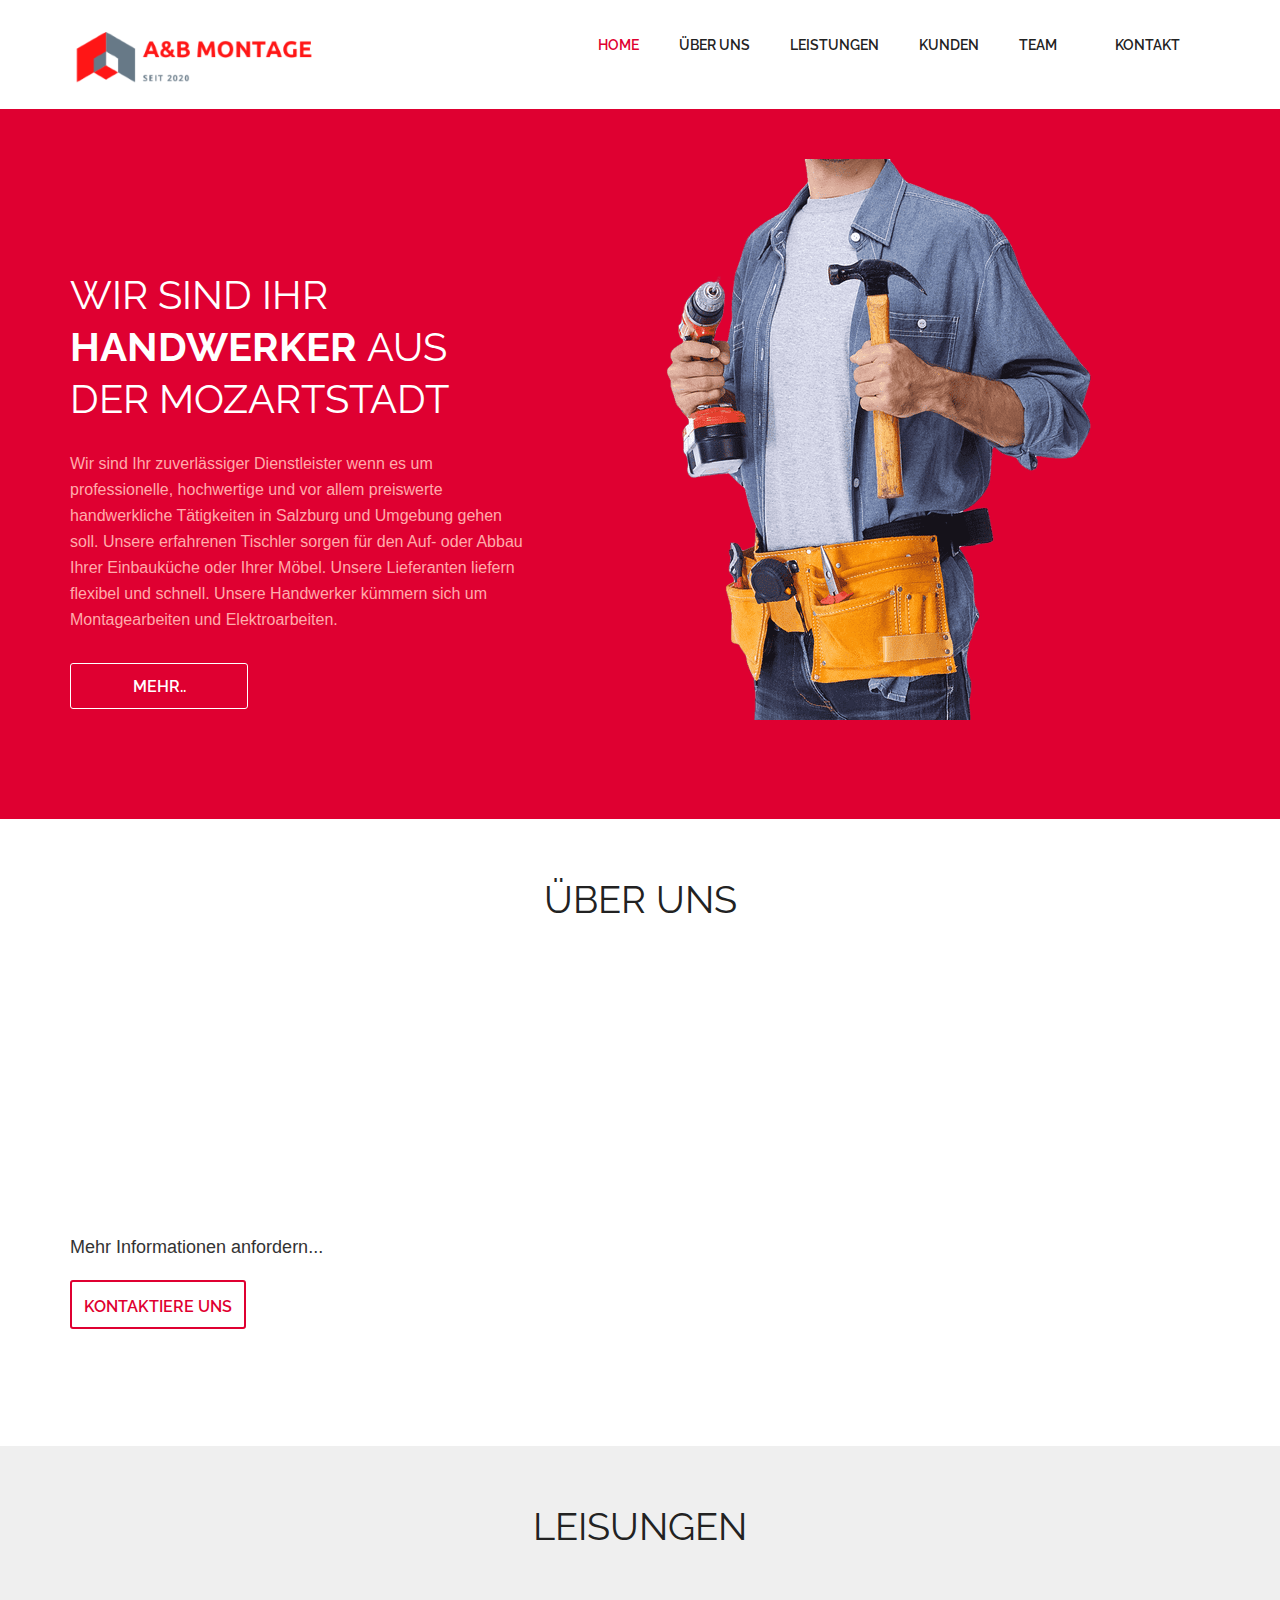
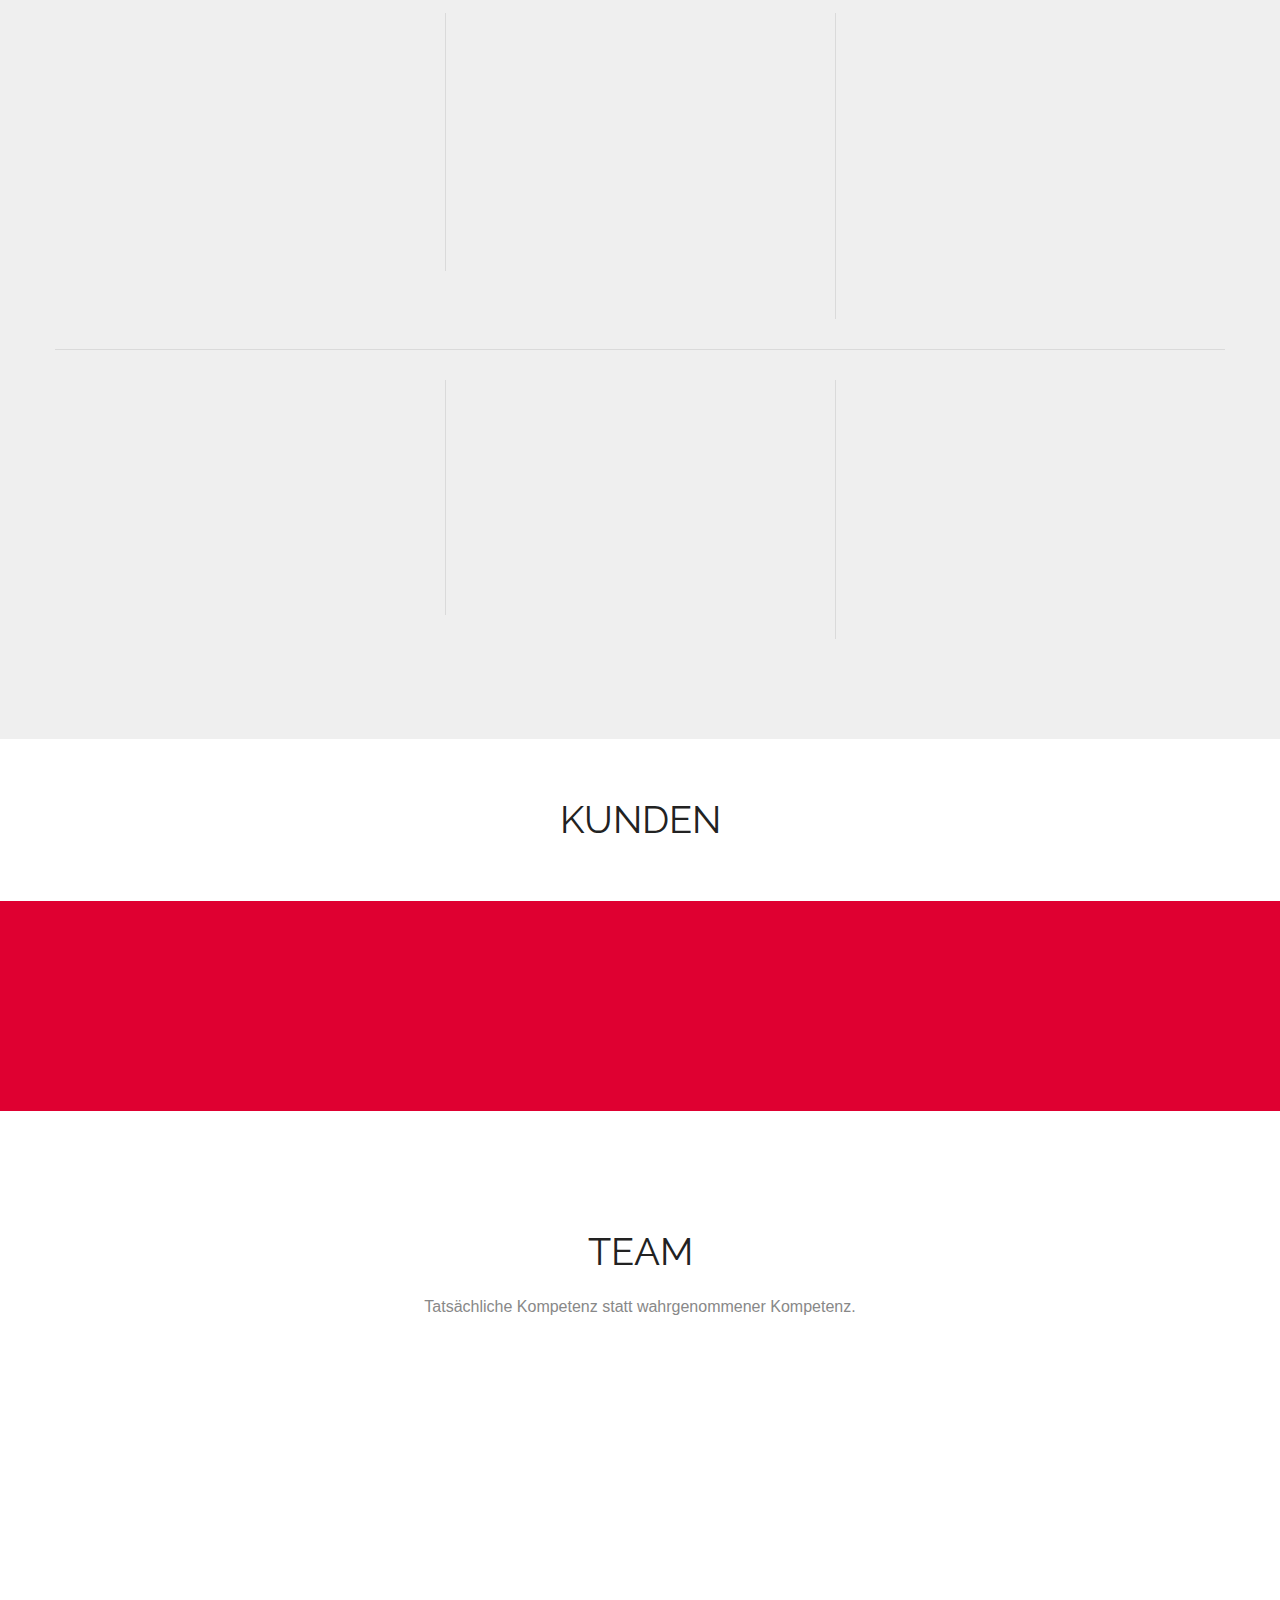
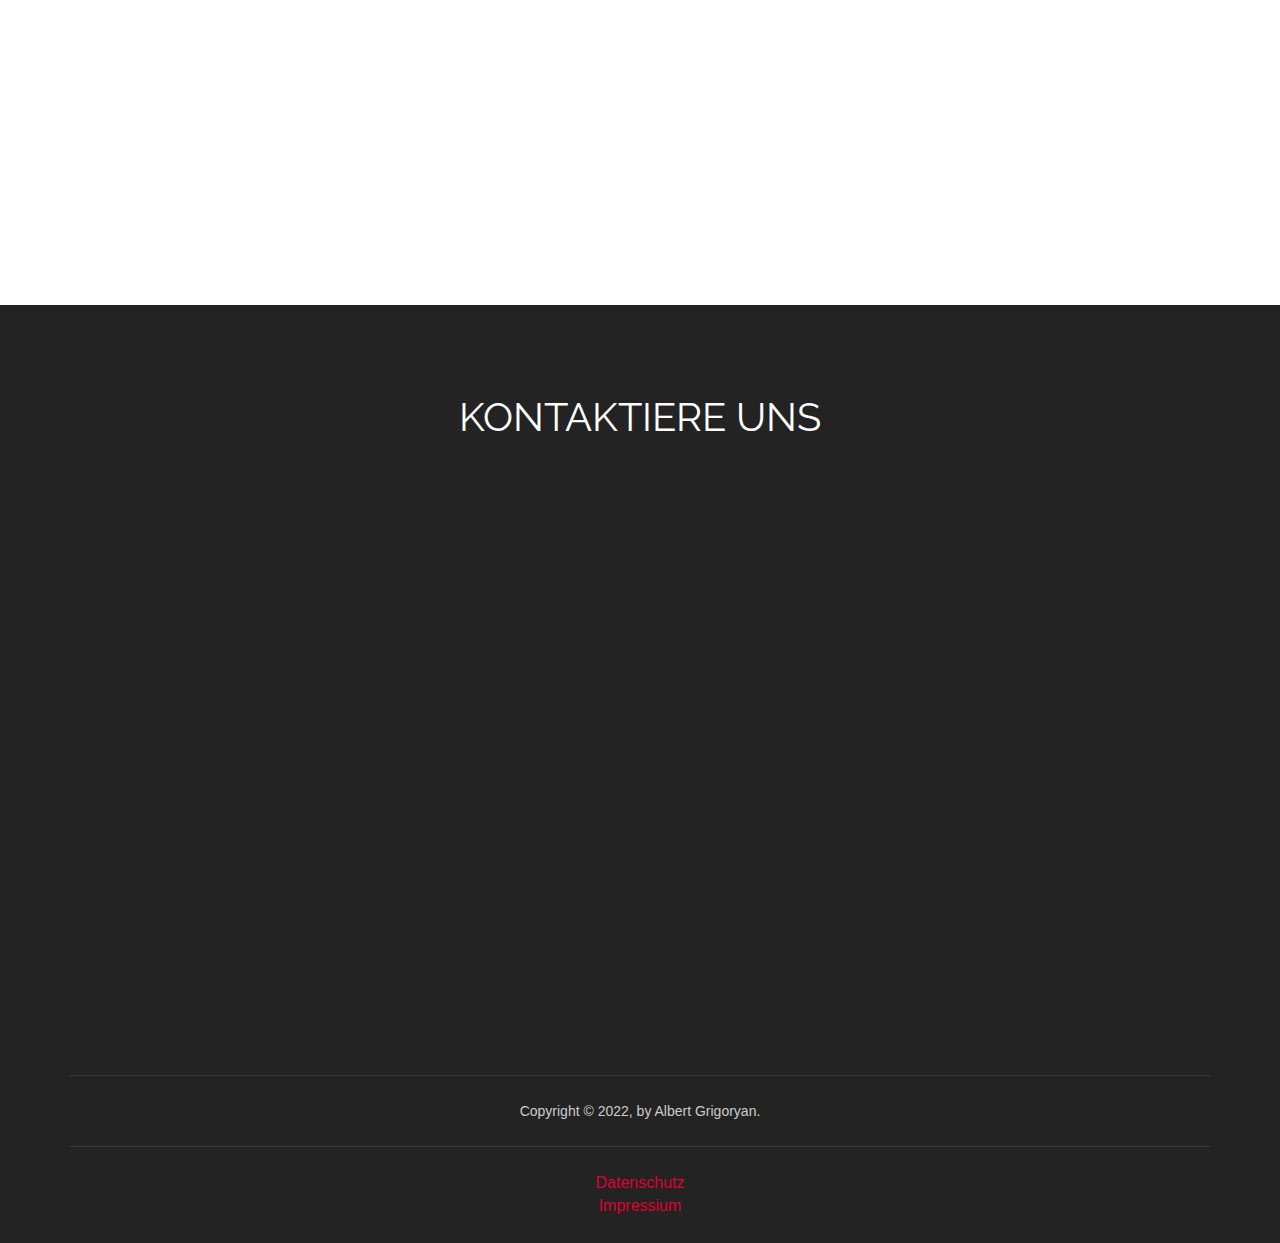
==== commit b7839511: "Add files via upload" ====
--- a/index.html
+++ b/index.html
@@ -176,8 +176,10 @@
     <ul class="fadeInRight animated wow">
       <li class="crop"><a href="https://www.xxxlutz.at/"><img src="img/client_logo1.png" alt=""></a></li>
       <li class="crop"><a href="https://www.moebelix.at/"><img src="img/client_logo2.png" alt=""></a></li>
-      <li class="crop"><a href="javascript:void(0)"><img src="img/client_logo3.png" alt=""></a></li>
-      <li class="crop"><a href="javascript:void(0)"><img src="img/client_logo4.png" alt=""></a></li>
+      <li class="crop"><a href="https://www.leiner.at/"><img src="img/client_logo3.png" alt=""></a></li>
+      <li class="crop"><a href="https://jysk.at/"><img src="img/client_logo4.png" alt=""></a></li>
+      <li class="crop"><a href="https://www.moebelix.at/"><img src="img/client_logo5.png" alt=""></a></li>
+      <li class="crop"><a href="https://www.moemax.at/"><img src="img/client_logo6.png" alt=""></a></li>
     </ul>
   </div>
 </div>
@@ -259,12 +261,14 @@
           
         </div>
         <div class="col-lg-8 wow fadeInLeft delay-06s">
-          <div class="form">
-            <input class="input-text" type="text" name="" value="Dein Name *" onFocus="if(this.value==this.defaultValue)this.value='';" onBlur="if(this.value=='')this.value=this.defaultValue;">
-            <input class="input-text" type="text" name="" value="Deine E-Mail Adresse *" onFocus="if(this.value==this.defaultValue)this.value='';" onBlur="if(this.value=='')this.value=this.defaultValue;">
-            <textarea class="input-text text-area" cols="0" rows="0" onFocus="if(this.value==this.defaultValue)this.value='';" onBlur="if(this.value=='')this.value=this.defaultValue;">Deine Nachricht *</textarea>
+          <form class="form" action="https://formsubmit.co/albertgrigorovjan@gmail.com" method="POST">
+            <input type="hidden" name="_subject" value="Neue Anfrage!">
+            <input type="hidden" name="_captcha" value="false">
+            <input class="input-text" type="text" name="name" placeholder="Dein Name* " required>
+            <input class="input-text" type="text" name="email" placeholder="Deine E-Mail Adresse* " required>
+            <textarea class="input-text text-area" cols="0" rows="0" name="nachricht" placeholder="Deine Nachricht* " required></textarea>
             <input class="input-btn" type="submit" value="Senden">
-          </div>
+          </form>
         </div>
       </div>
     </section>
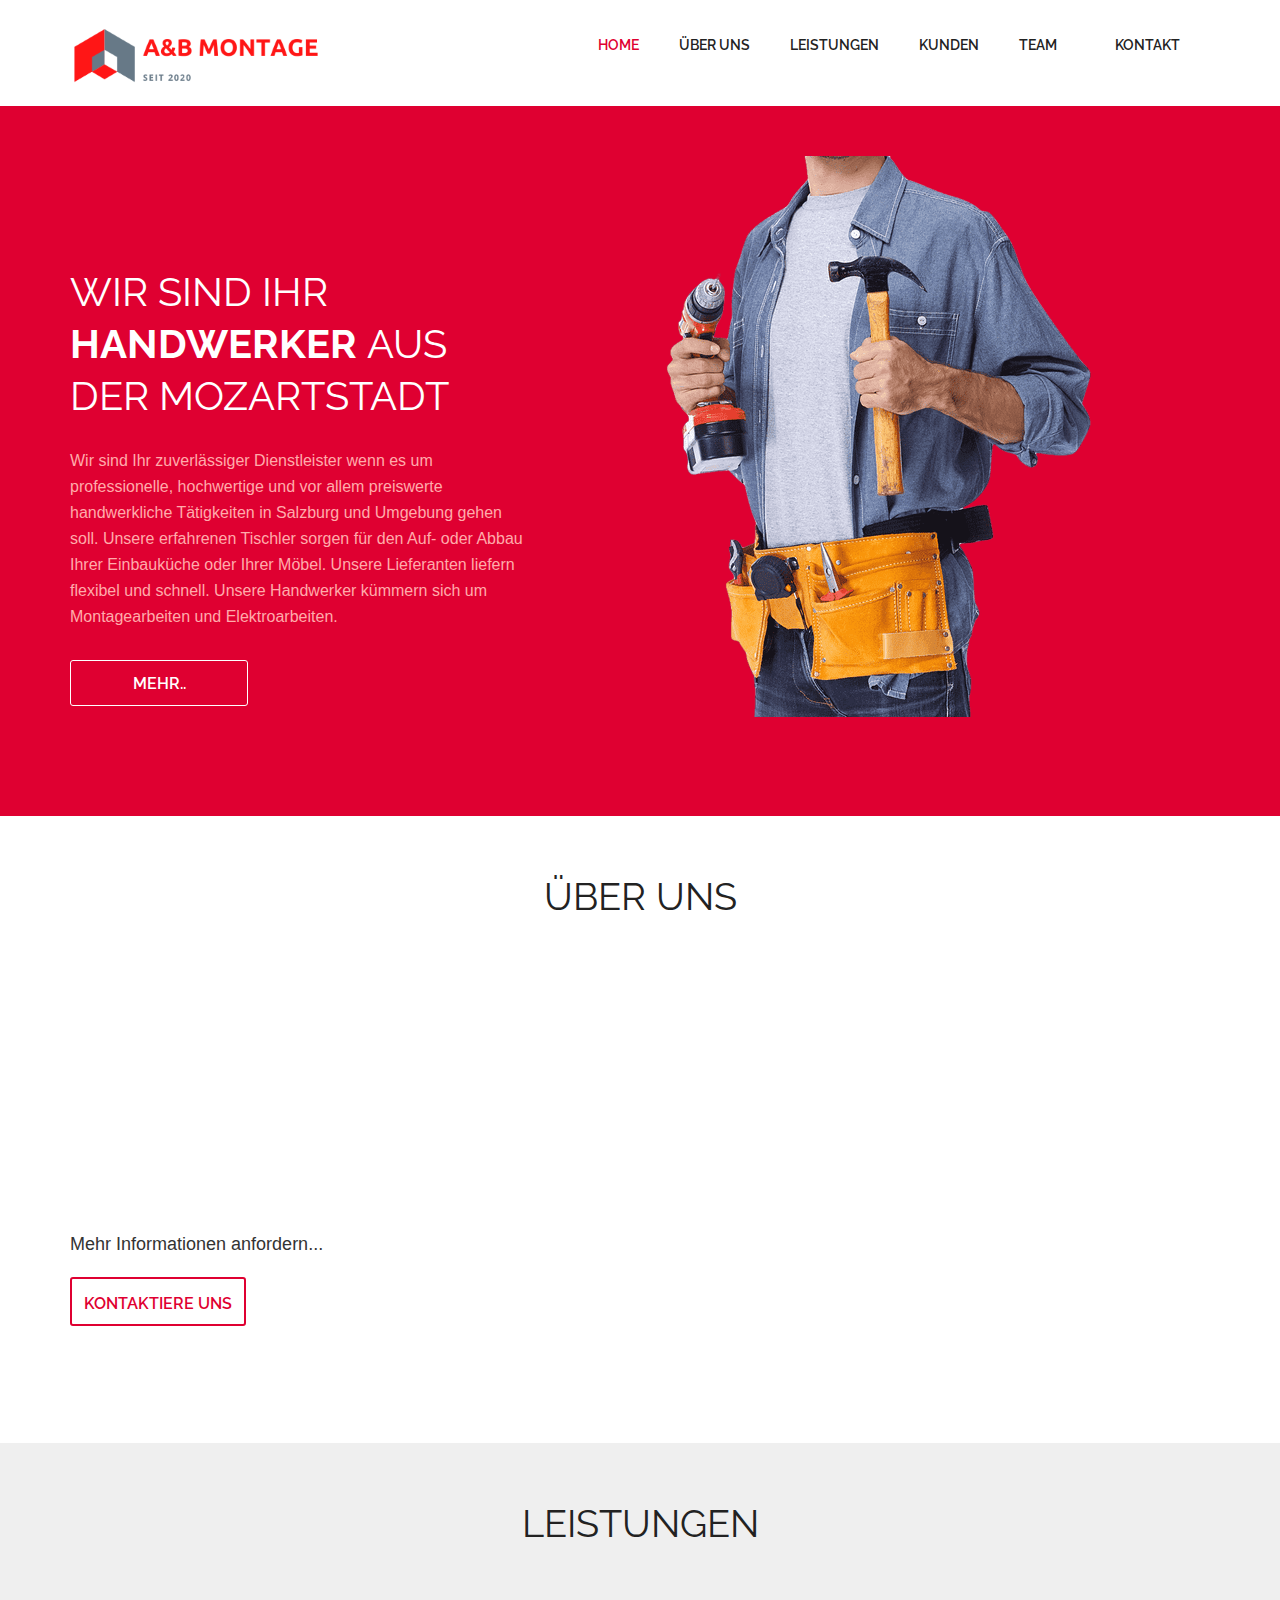
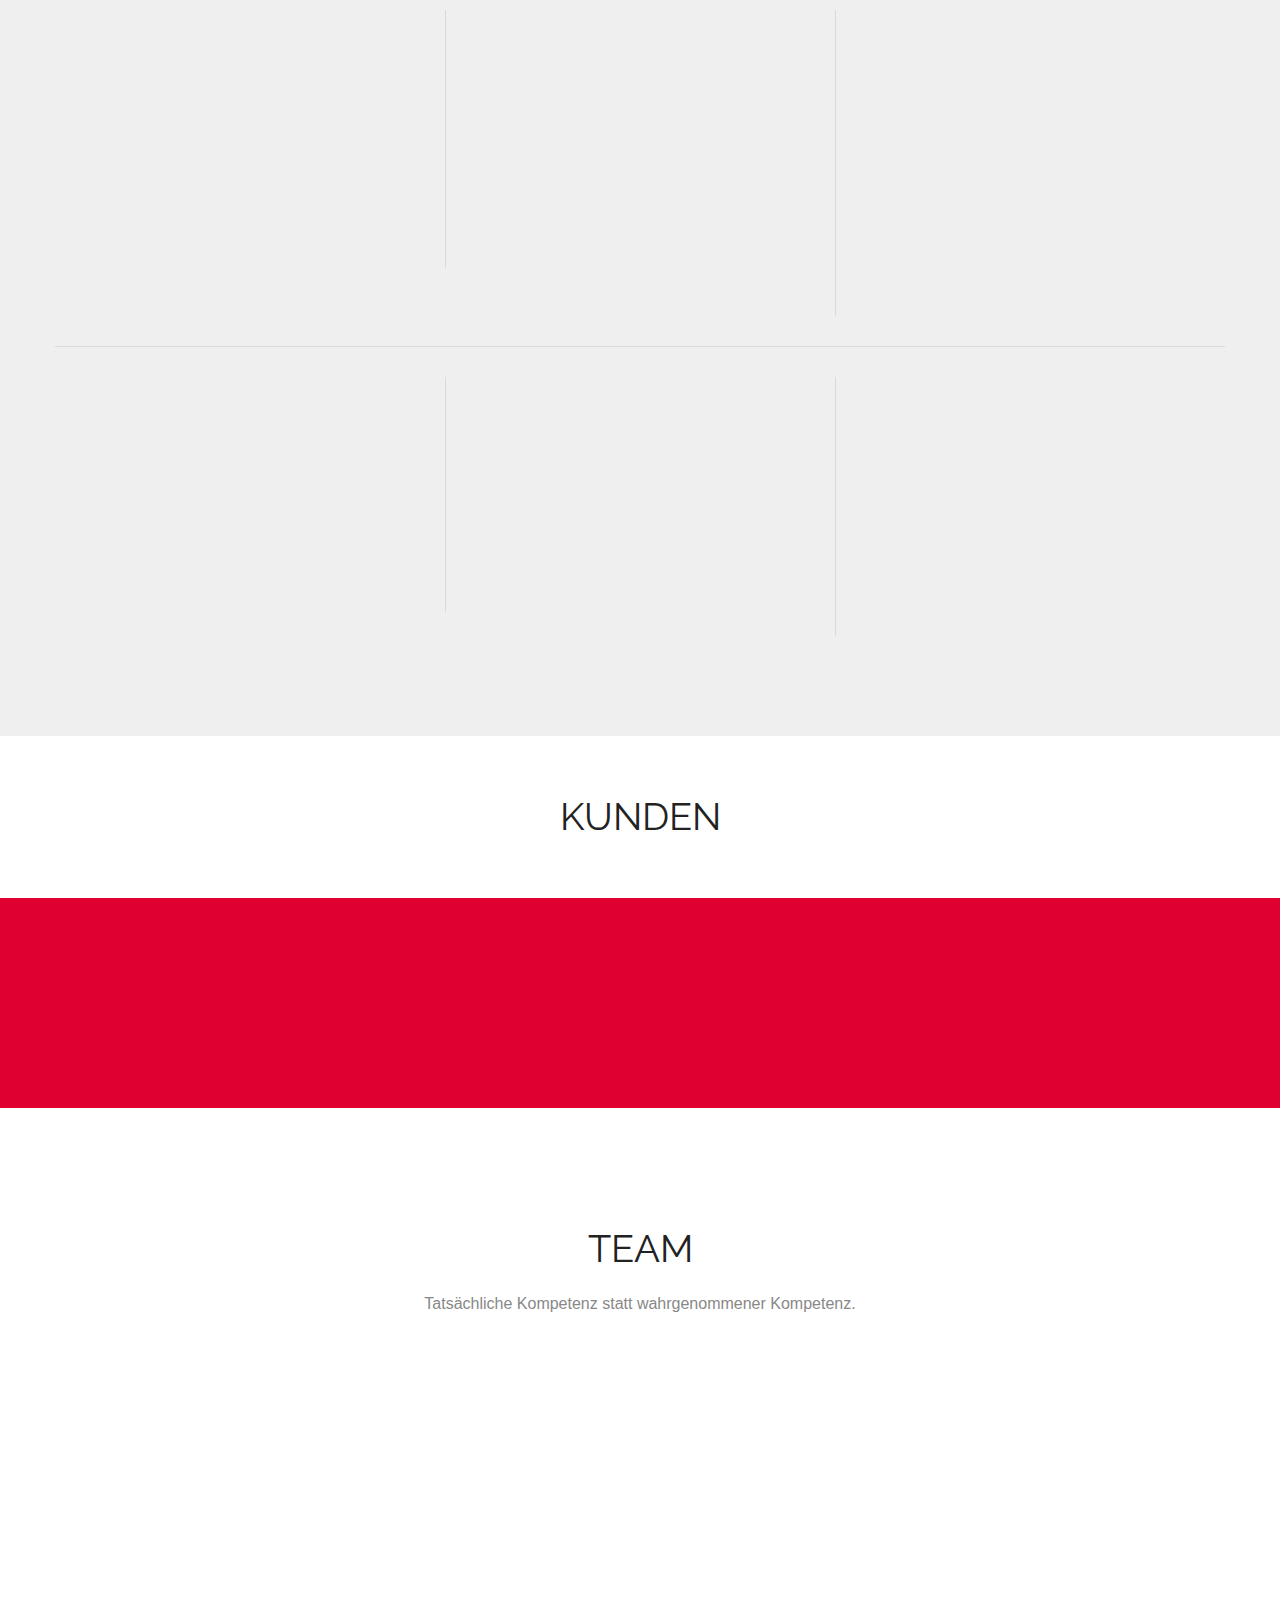
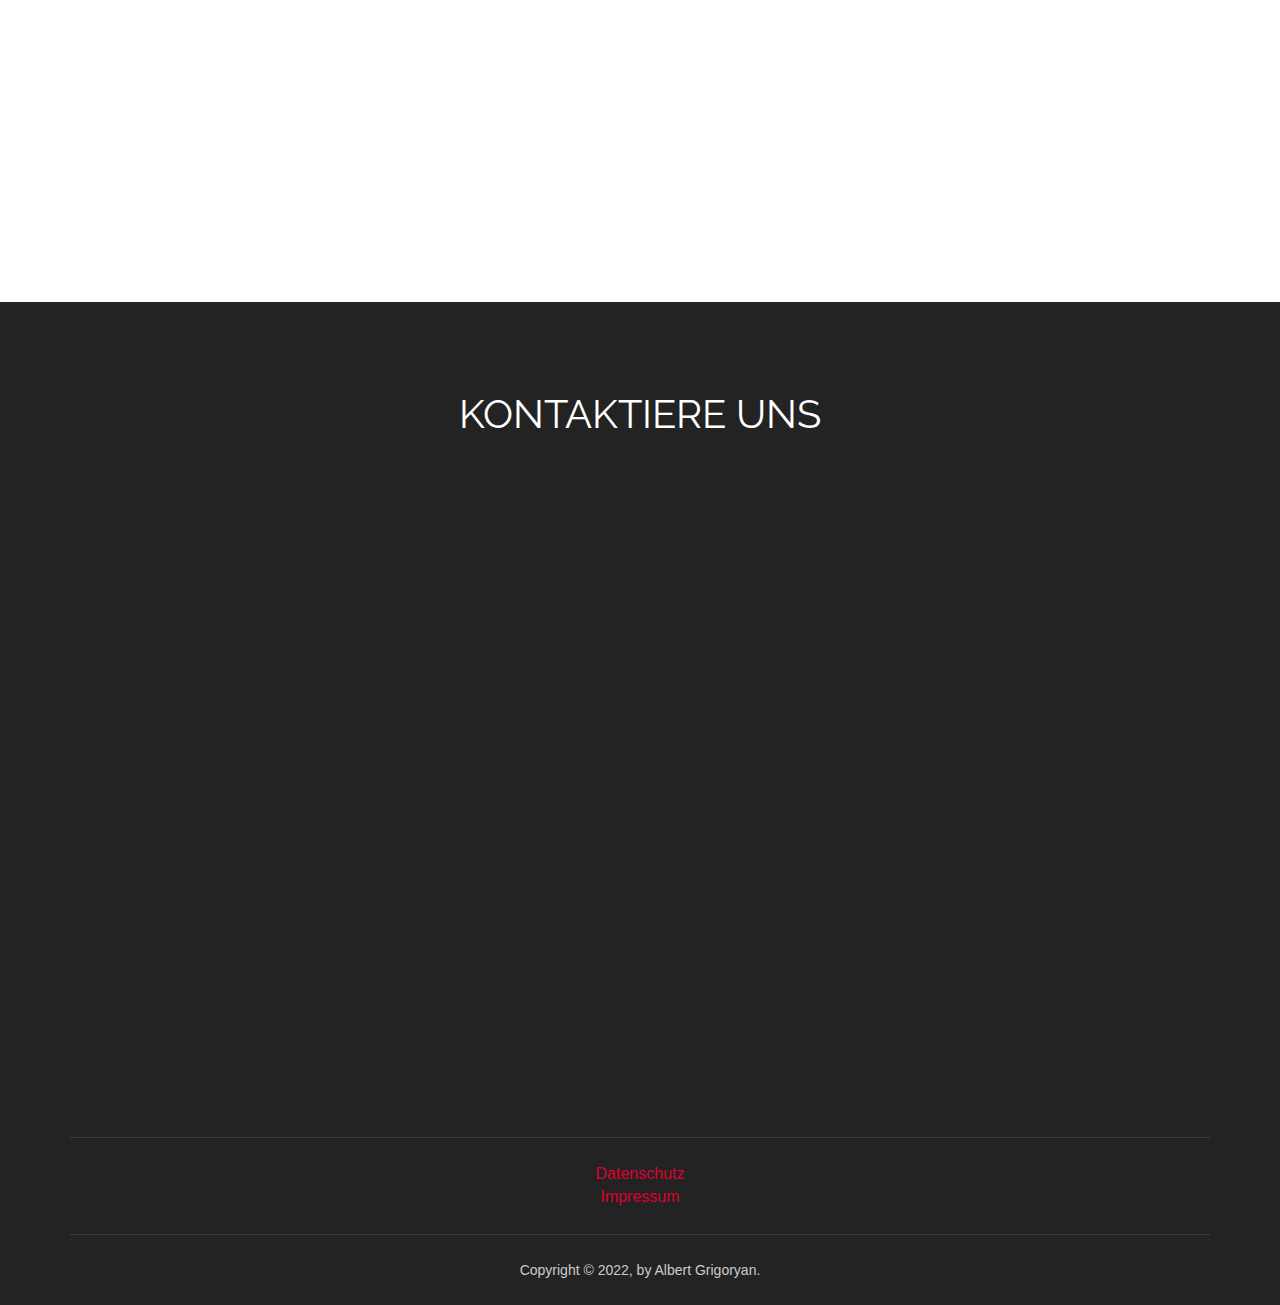
==== commit 78ef2d82: "Add files via upload" ====
--- a/index.html
+++ b/index.html
@@ -99,7 +99,7 @@
 <!--Service-->
 <section  id="service">
   <div class="container">
-    <h2>Leisungen</h2>
+    <h2>Leistungen</h2>
     <div class="service_wrapper">
       <div class="row">
         <div class="col-lg-4">
@@ -253,7 +253,7 @@
                             </div>
                             <div class="detail">
                                 <h4>Email</h4>
-                                <p>support@sitename.com</p>
+                                <p>aundbmontage@gmail.com</p>
                             </div> 
                         </div>
        		  
@@ -265,8 +265,10 @@
             <input type="hidden" name="_subject" value="Neue Anfrage!">
             <input type="hidden" name="_captcha" value="false">
             <input class="input-text" type="text" name="name" placeholder="Dein Name* " required>
+            <input class="input-text" type="tel" name="nummer" placeholder="Deine Telefonnummer* ">
             <input class="input-text" type="text" name="email" placeholder="Deine E-Mail Adresse* " required>
             <textarea class="input-text text-area" cols="0" rows="0" name="nachricht" placeholder="Deine Nachricht* " required></textarea>
+            <input type="hidden" name="_next" value="https://aundbmontage.at/danke.html">
             <input class="input-btn" type="submit" value="Senden">
           </form>
         </div>
@@ -274,8 +276,8 @@
     </section>
   </div>
   <div class="container">
+    <div class="footer_bottom"> <span><a href="https://aundbmontage.at/datenschutz.html">Datenschutz</a></span> <span> <a href="impressum.html">Impressum</a></span></div> 
     <div class="footer_bottom"><span>Copyright © 2022, by Albert Grigoryan. </span> </div>
-    <div class="footer_bottom"> <span><a href="datenschutz.html">Datenschutz</a></span> <span> <a href="impressium.html">Impressium</a></span></div> 
   </div>
 </footer>
 
--- a/css/style.css
+++ b/css/style.css
@@ -1,16 +1,9 @@
-/*
-Author URI: http://webthemez.com/
-Note: 
-Licence under Creative Commons Attribution 3.0 
-Do not remove the back-link in this web template 
--------------------------------------------------------*/
+
 
 @charset "utf-8";
 @import url(http://fonts.googleapis.com/css?family=Raleway:800,700,400);
 @import url(http://fonts.googleapis.com/css?family=Signika:400,600);
 
-/* Reset
----------------------------------*/
 ul {
     list-style: none;
 }
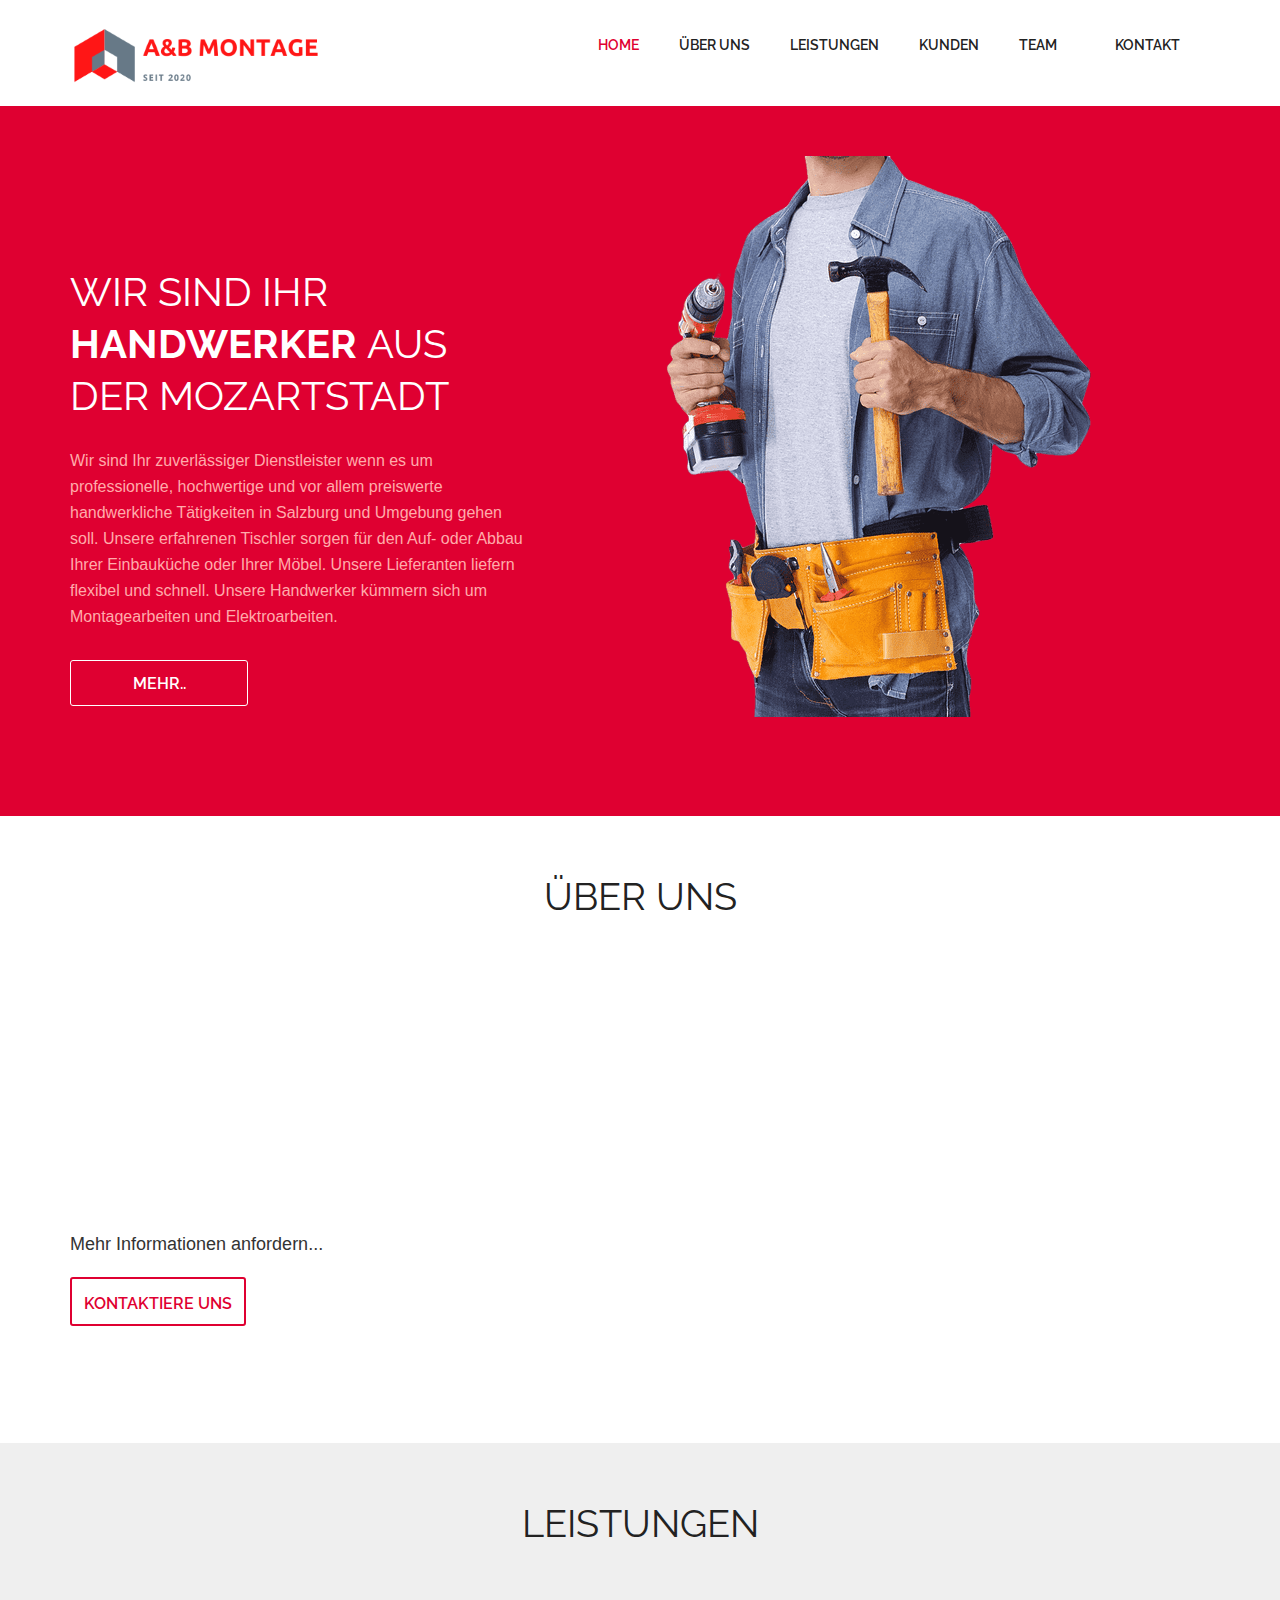
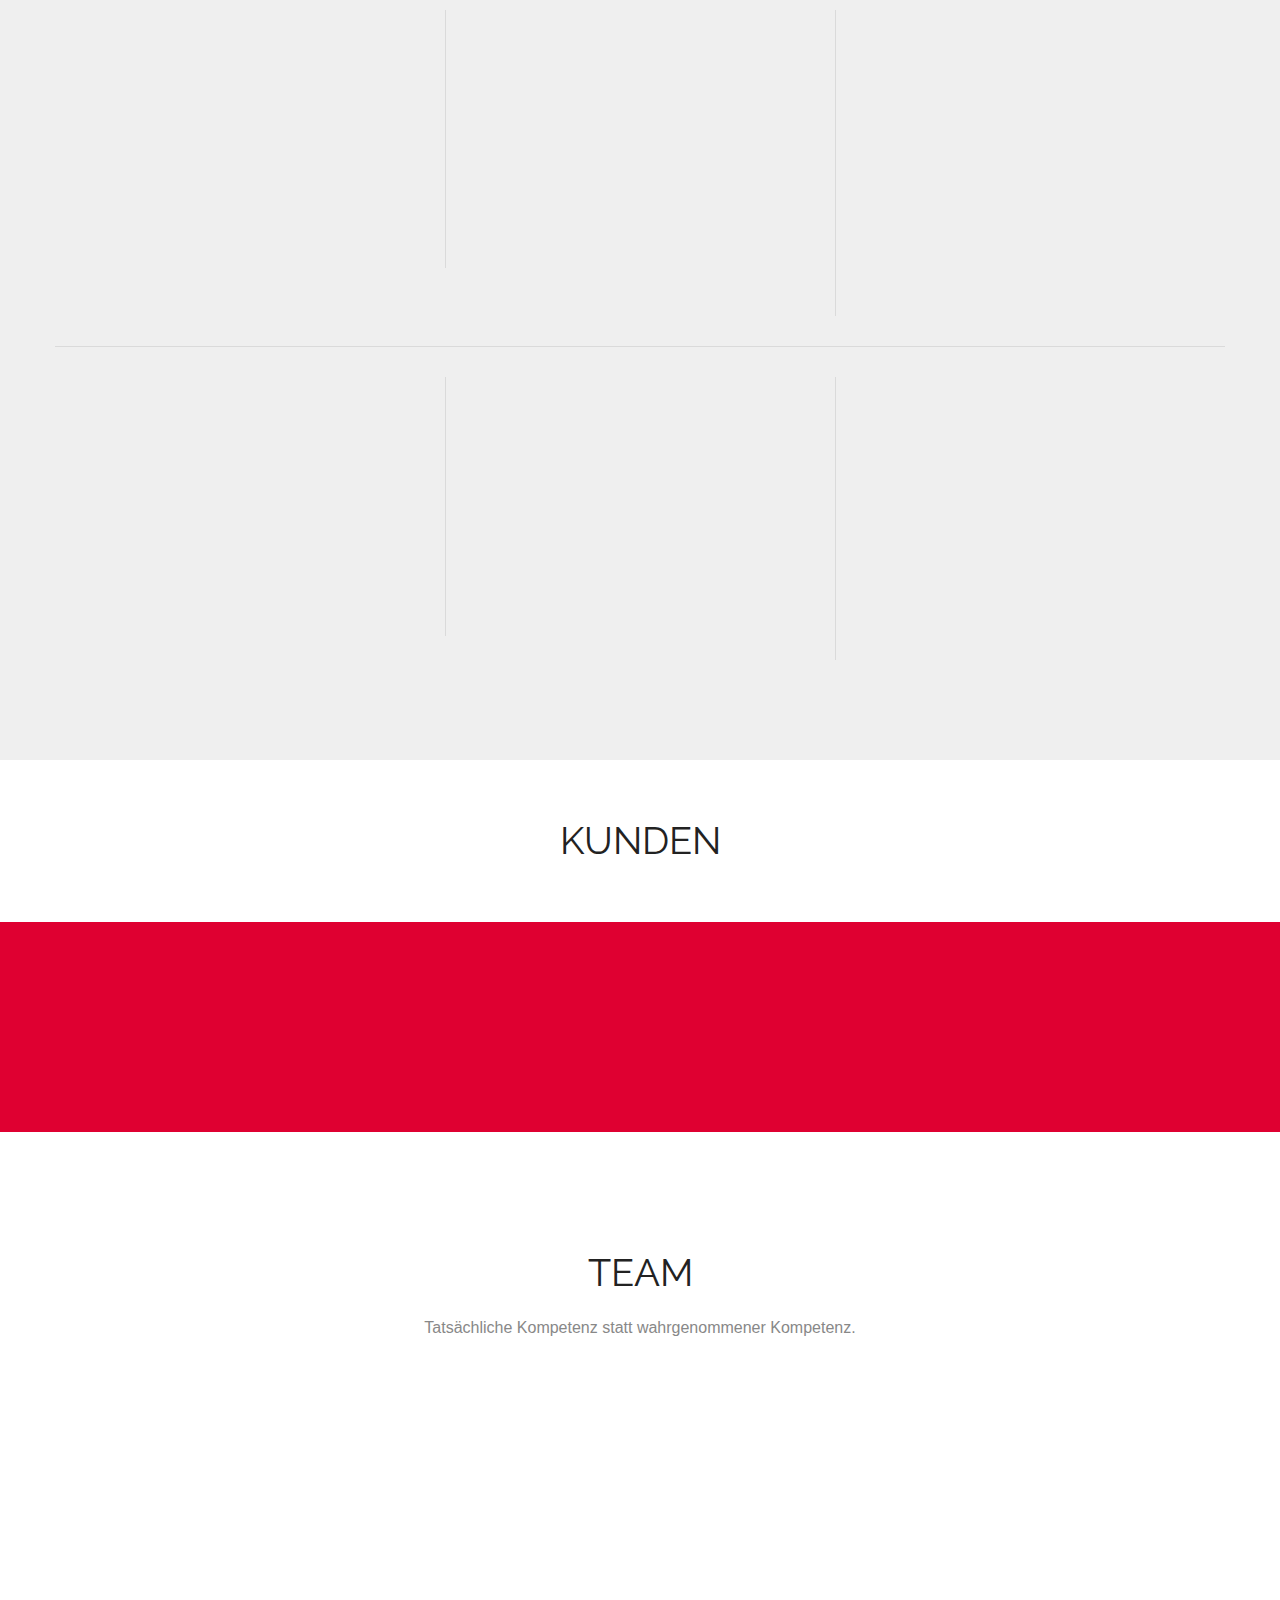
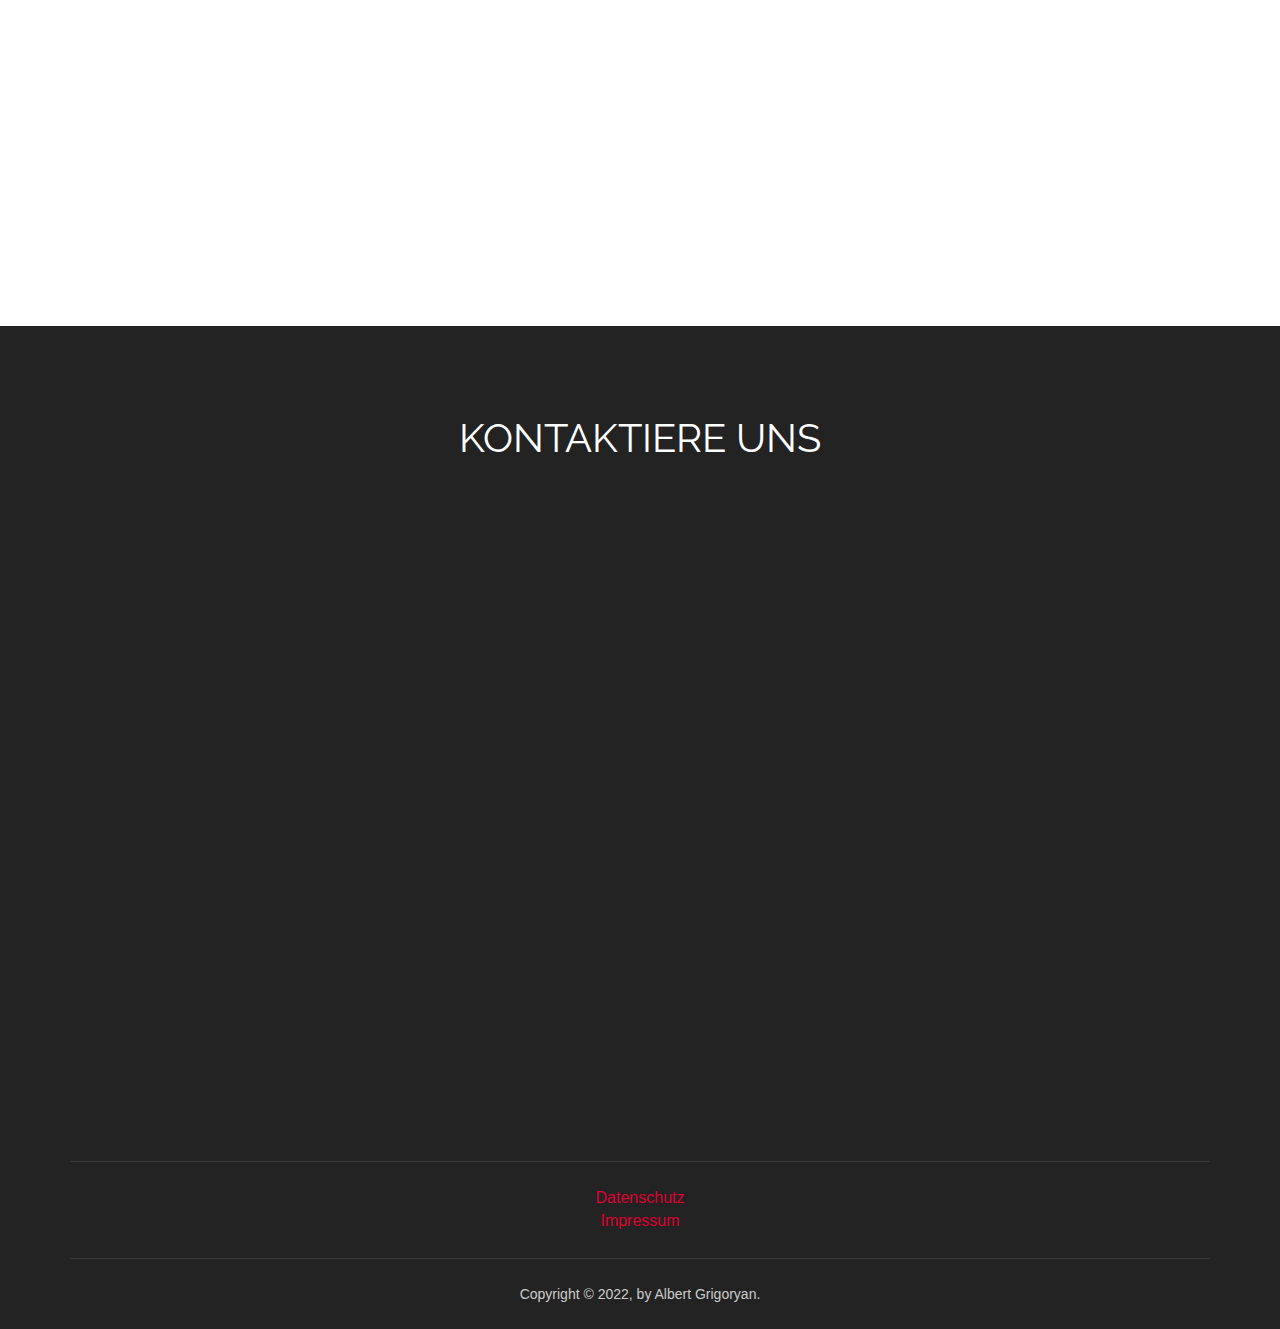
==== commit d976e67b: "Add files via upload" ====
--- a/index.html
+++ b/index.html
@@ -108,7 +108,7 @@
               construction
             </i></span> </div>
             <h3 class="animated fadeInUp wow">Montagearbeiten</h3>
-            <p class="animated fadeInDown wow">Waschmaschine anschließen, Kasten zusammenbauen, Sockelleisten montieren, Fernseher Halterung, Garderoben Stange, Schaukel fixieren, uvm.</p>
+            <p class="animated fadeInDown wow">Wie schließen Waschmaschinen fachmännisch an. Wir bauen Kasten zusammen, montieren Sockelleisten, bringen Fernseher Halterungen an und Vieles mehr.</p>
           </div>
         </div>
         <div class="col-lg-4 borderLeft">			
@@ -139,7 +139,7 @@
               bolt
             </i></span> </div>
             <h3 class="animated fadeInUp wow">Elektroarbeiten</h3>
-            <p class="animated fadeInDown wow">Störungsbehebung, Lampenmontage, Herd anschließen, Verteiler erneuern, Steckdosen erweitern, Leitungen verstärken, Schalter montieren uvm.</p>
+            <p class="animated fadeInDown wow">Ob Starkstromanschlüsse von Ihrem E-Herd oder normale Lampenmontagen. Wir haben den richtigen Experten für Sie. Kostenvoranschläge können von unseren Experten Vorort ausgestellt werden!</p>
           </div>
         </div>
         <div class="col-lg-4 borderLeft mrgTop">
@@ -148,7 +148,7 @@
               countertops
             </i></span> </div>
             <h3 class="animated fadeInUp wow">Küchenmontage</h3>
-            <p class="animated fadeInDown wow">Küchenaufbau, Herdanschluss, Arbeitsplattentausch, Armaturenmontage, Steckdosenmontage uvm.</p>
+            <p class="animated fadeInDown wow">Wir bauen ganze Küchen auf und bauen dabei die Geräte ein. Auch Arbeitsplattentausch und Armaturenmontagen gehören zu unseren Kompetenzen.</p>
           </div>
         </div>
         <div class="col-lg-4 borderLeft mrgTop">
@@ -157,7 +157,7 @@
               bed
             </i></span> </div>
             <h3 class="animated fadeInUp wow">Möbelmontage</h3>
-            <p class="animated fadeInDown wow">Kästen zusammenbauen, Wandregal montieren, Kinderbetten aufstellen, Spiegel anschrauben, Wandverbauten, Möbelaufbau uvm.</p>
+            <p class="animated fadeInDown wow">Wir bauen Möbel zusammen und können Wandregale montieren. Auch Spiegel anbringen und Wandverbauten können unsere Experten. Andere Montagearbeiten können angefragt werden.</p>
           </div>
         </div>
       </div>
@@ -193,7 +193,6 @@
     <div class="team_section clearfix">
       <div class="team_area">
         <div class="team_box wow fadeInDown delay-03s">
-          <div class="team_box_shadow"><a href="javascript:void(0)"></a></div>
           <img src="img/team_pic1.jpg" alt="">
         </div>
         <h3 class="wow fadeInDown delay-03s">Abubakar Askhabov</h3>
@@ -202,7 +201,6 @@
       </div>
       <div class="team_area">
         <div class="team_box  wow fadeInDown delay-06s">
-          <div class="team_box_shadow"><a href="javascript:void(0)"></a></div>
           <img src="img/team_pic2.jpg" alt="">
         </div>
         <h3 class="wow fadeInDown delay-06s">Taus Askhabov</h3>
@@ -211,7 +209,6 @@
       </div>
       <div class="team_area">
         <div class="team_box wow fadeInDown delay-09s">
-          <div class="team_box_shadow"><a href="javascript:void(0)"></a></div>
           <img src="img/team_pic3.jpg" alt="">
         </div>
         <h3 class="wow fadeInDown delay-09s">Lancer Jack</h3>
--- a/css/style.css
+++ b/css/style.css
@@ -670,27 +670,9 @@
     margin: 7px 7px 25px 7px;
 }
 
-.team_box_shadow {
-    transition: all 0.3s ease-in-out;
-    -moz-transition: all 0.3s ease-in-out;
-    -webkit-transition: all 0.3s ease-in-out;
-    position: absolute;
-    width: 100%;
-    height: 26%;
-    z-index: 10;
-    bottom: 0px;
-}
-
-.team_box_shadow a {
-    display: block;
-    width: 100%;
-    height: 100%;
-    border-bottom: 4px solid #df0031;
-}
-
-.team_box:hover .team_box_shadow {
-    box-shadow: inset  0px 0px 0px 148px rgba(17,17,17,0.80);
-}
+
+
+
 
 .team_box:hover ul {
     display: block;
@@ -1705,5 +1687,6 @@
 @media (max-width: 480px){ 
 .team_area {
 width: 99%;
+height: 99%;
 }
 }